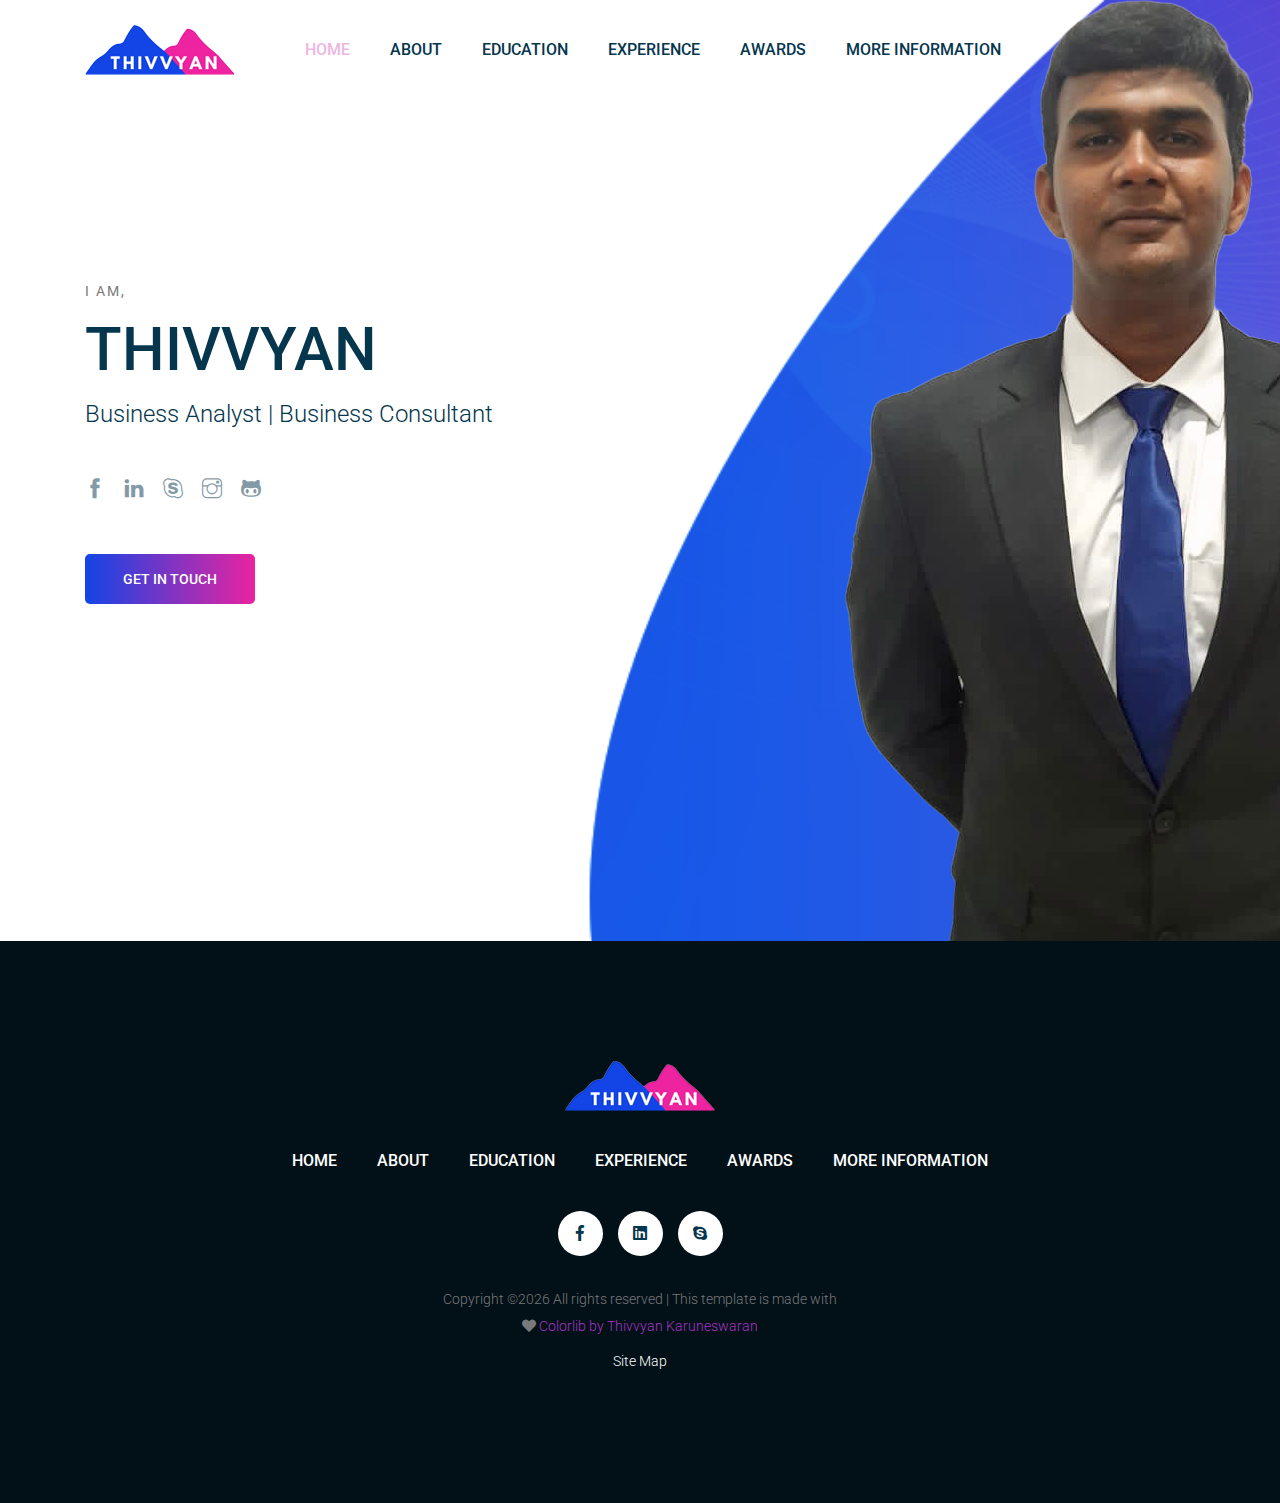
==== index.html @ 74cc9c3f "Project files added" ====
<!doctype html>
<html lang="en">

<head>
	<!-- Requireds earch console meta tag -->
	<meta name="google-site-verification" content="LrxgaMDWUd_dvvK427v0qkoRibgw0mQoBHyIVSUw37Q" />

	<!-- Meta Description Tag -->
	<meta name="description" content="An aspiring business analyst from Sri Lanka. An IT/Business graduate from University of Westminster"/>

	<!-- Meta Keyword Tags -->
	<meta name="keywords" content="Business Analyst" />
	<meta name="keywords" content="Business Consultant" />
	
	<!-- Required meta tags -->
	<meta charset="utf-8">
	<meta name="viewport" content="width=device-width, initial-scale=1, shrink-to-fit=no">
	<link rel="icon" href="img/favicon.png" type="image/png">

	<title>Home | Thivvyan </title>
	<!-- Bootstrap CSS -->
	<link rel="stylesheet" href="css/bootstrap.css">
	<link rel="stylesheet" href="vendors/linericon/style.css">
  <link rel="stylesheet" href="css/themify-icons.css">
  <link rel="stylesheet" href="vendors/owl-carousel/owl.theme.default.min.css">
	<link rel="stylesheet" href="vendors/fontawesome/css/all.min.css">
	<link rel="stylesheet" href="vendors/owl-carousel/owl.carousel.min.css">
	<link rel="stylesheet" href="vendors/nice-select/css/nice-select.css">
	<!-- main css -->
	<link rel="stylesheet" href="css/style.css">
	

<meta name="viewport" content="width=device-width, initial-scale=1">
<style>


#myBtn {
  display: none;
  position: fixed;
  bottom: 20px;
  right: 30px;
  z-index: 99;
  font-size: 18px;
  border: rgb(0, 3, 202);
  outline: rgb(0, 22, 219);
  background-color: rgb(202, 14, 193);
;
  color: white;
  cursor: pointer;
  padding: 10px;
  border-radius: 10px;
}

#myBtn:hover {
  background-color: #555;
}
</style>

</head>

<body>

	<!--================ Start Header Area =================-->
	<header class="header_area">
		<div class="main_menu">
			<nav class="navbar navbar-expand-lg navbar-light">
				<div class="container">
					<!-- Brand and toggle get grouped for better mobile display -->
          <a class="navbar-brand logo_h" href="index.html"><img src="image/logo/TK.png" alt="Logo"></a>
					<a class="navbar-brand logo_inner_page" href="index.html"><img src="" alt=""></a>      
					<button class="navbar-toggler" type="button" data-toggle="collapse" data-target="#navbarSupportedContent"
					 aria-controls="navbarSupportedContent" aria-expanded="false" aria-label="Toggle navigation">
						<span class="icon-bar"></span>
						<span class="icon-bar"></span>
						<span class="icon-bar"></span>
					</button>
					<!-- Collect the nav links, forms, and other content for toggling -->
					<div class="collapse navbar-collapse offset" id="navbarSupportedContent">
						<ul class="nav navbar-nav menu_nav">
							<li class="nav-item active"><a class="nav-link" href="index.html">Home</a></li>

							<li class="nav-item submenu dropdown">
									<a href="#" class="nav-link dropdown-toggle" data-toggle="dropdown" role="button" aria-haspopup="true"
									 aria-expanded="false">About</a>
									<ul class="dropdown-menu">
										<li class="nav-item"><a class="nav-link" href="about.html">About me</a></li>
										<li class="nav-item"><a class="nav-link" href="about.html">Recomendations</a></li>
									</ul>
							
							<li class="nav-item submenu dropdown">
									<a href="#" class="nav-link dropdown-toggle" data-toggle="dropdown" role="button" aria-haspopup="true"
									 aria-expanded="false">Education</a>
									<ul class="dropdown-menu">
										<li class="nav-item"><a class="nav-link" href="education.html">Academic</a></li>
										<li class="nav-item"><a class="nav-link" href="education.html">Professional</a></li>
									</ul>

							<li class="nav-item submenu dropdown">
									<a href="#" class="nav-link dropdown-toggle" data-toggle="dropdown" role="button" aria-haspopup="true"
									 aria-expanded="false">Experience</a>
									<ul class="dropdown-menu">
										<li class="nav-item"><a class="nav-link" href="experience.html">Industrial</a></li>
										<li class="nav-item"><a class="nav-link" href="experience.html">Leadership</a></li>
										<li class="nav-item"><a class="nav-link" href="experience.html">Clubs & Societies</a></li>
									</ul>
							<li class="nav-item"><a class="nav-link" href="awards.html">Awards</a></li>
							<li class="nav-item"><a class="nav-link" href="moreinfo.html">More Information</a></li>
						</ul>
					</div>
				</div>
			</nav>
		</div>
	</header>
	<!--================ End Header Area =================-->

	<!--================ Start Home Banner Area =================-->
	<section class="home_banner_area">
		<!--<div class="banner_inner">-->
			<div class="container">
				<div class="row align-items-center justify-content-between">
					<div class="col-lg-6">
						<div class="banner_content">
							
							<h3>I am,</h3>
							<h1 class="text-uppercase">Thivvyan </h1>
							<h5>Business Analyst | Business Consultant </h5>
							<div class="social_icons my-5">
								<a href="https://www.facebook.com/tkaruneswaran/"><i class="ti-facebook"></i></a>
								<a href="https://www.linkedin.com/in/thivvyankaruneswaran/"><i class="ti-linkedin"></i></a>
								<a href="https://join.skype.com/invite/hTS1GDDhGFFD"><i class="ti-skype"></i></a>
								<a href="https://www.instagram.com/thivvyan/"><i class="ti-instagram"></i></a>
								<a href="https://github.com/thivvyan"><i class="ti-github"></i></a>
							</div>
							<a class="primary_btn" href="moreinfo.html"><span>Get In Touch</span></a>
							<br>
							<br>
							<br>
						</div>
					</div>
				
					<div class="col-lg-4">
						<div class="home_right_img">
							<img class="img-static" src="image/banner/thivvyan1.png" alt="thivvyan pilot image">
						</div>
					</div>
				</div>
			</div>
		</div>

		<button onclick="topFunction()" id="myBtn" title="Go to top">▲</button>
			
		<script>
		
		//Get the button
		var mybutton = document.getElementById("myBtn");
		
		// When the user scrolls down 20px from the top of the document, show the button
		window.onscroll = function() {scrollFunction()};
		
		function scrollFunction() {
		  if (document.body.scrollTop > 20 || document.documentElement.scrollTop > 20) {
			mybutton.style.display = "block";
		  } else {
			mybutton.style.display = "none";
		  }
		}
		
		// When the user clicks on the button, scroll to the top of the document
		function topFunction() {
		  document.body.scrollTop = 0;
		  document.documentElement.scrollTop = 0;
		}
		</script>

	<!--================ End Home Banner Area =================-->


	<!--================Footer Area =================-->
	<footer class="footer_area">
		<div class="container">
			<div class="row justify-content-center">
				<div class="col-lg-12">
					<div class="footer_top flex-column">
						<div class="footer_logo">
							<a href="#">
								<img src="image/logo/TK.png" alt="">
							</a>
							<div class="d-lg-block d-none">
								<nav class="navbar navbar-expand-lg navbar-light justify-content-center">
									<div class="collapse navbar-collapse offset">
										<ul class="nav navbar-nav menu_nav mx-auto">
											<li class="nav-item"><a class="nav-link text-white" href="index.html">Home</a></li>
											<li class="nav-item"><a class="nav-link text-white" href="about.html">About</a></li>
											<li class="nav-item"><a class="nav-link text-white" href="education.html">Education</a></li>
											<li class="nav-item"><a class="nav-link text-white" href="experience.html">Experience</a></li>
											<li class="nav-item"><a class="nav-link text-white" href="awards.html">Awards</a></li>
											<li class="nav-item"><a class="nav-link text-white" href="moreinfo.html">More Information </a></li> 
										</ul>
									</div>
								</nav>
							</div>
						</div>
						<div class="footer_social mt-lg-0 mt-4">
							<a href="https://www.facebook.com/tkaruneswaran/"><i class="fab fa-facebook-f"></i></a>
							<a href="https://www.linkedin.com/in/thivvyankaruneswaran/"><i class="fab fa-linkedin"></i></a>
							<a href="https://join.skype.com/invite/hTS1GDDhGFFD"><i class="fab fa-skype"></i></a>
						</div>
					</div>
				</div>
			</div>
			<div class="row footer_bottom justify-content-center">
				<p class="col-lg-8 col-sm-12 footer-text">
					
					<!-- Link back to Colorlib can't be removed. Template is licensed under CC BY 3.0. -->
Copyright &copy;<script>document.write(new Date().getFullYear());</script> All rights reserved | This template is made with <br> <i class="fa fa-heart" aria-hidden="true"></i> <a href="https://colorlib.com" target="_blank">
	Colorlib by Thivvyan Karuneswaran</a> <a class="nav-link text-white" href="sitemap.html">Site Map </a></li>
<!-- Link back to Colorlib can't be removed. Template is licensed under CC BY 3.0. --></p>
			</div>
		</div>
	</footer>
	<!--================End Footer Area =================-->

	<!-- Optional JavaScript -->
	<!-- jQuery first, then Popper.js, then Bootstrap JS -->
	<script src="js/jquery-3.2.1.min.js"></script>
	<script src="js/popper.js"></script>
	<script src="js/bootstrap.min.js"></script>
	<script src="js/stellar.js"></script>
	<script src="vendors/isotope/imagesloaded.pkgd.min.js"></script>
	<script src="vendors/isotope/isotope-min.js"></script>
	<script src="vendors/owl-carousel/owl.carousel.min.js"></script>
	<script src="js/jquery.ajaxchimp.min.js"></script>
	<script src="js/mail-script.js"></script>
	<!--gmaps Js-->
	<script src="https://maps.googleapis.com/maps/api/js?key=AIzaSyCjCGmQ0Uq4exrzdcL6rvxywDDOvfAu6eE"></script>
	<script src="js/gmaps.min.js"></script>
	<script src="js/theme.js"></script>
</body>

</html>
---- vendors/linericon/style.css ----
@font-face {
	font-family: 'Linearicons-Free';
	src:url('fonts/Linearicons-Free.eot?w118d');
	src:url('fonts/Linearicons-Free.eot?#iefixw118d') format('embedded-opentype'),
		url('fonts/Linearicons-Free.woff2?w118d') format('woff2'),
		url('fonts/Linearicons-Free.woff?w118d') format('woff'),
		url('fonts/Linearicons-Free.ttf?w118d') format('truetype'),
		url('fonts/Linearicons-Free.svg?w118d#Linearicons-Free') format('svg');
	font-weight: normal;
	font-style: normal;
}

.lnr {
	font-family: 'Linearicons-Free';
	speak: none;
	font-style: normal;
	font-weight: normal;
	font-variant: normal;
	text-transform: none;
	line-height: 1;

	/* Better Font Rendering =========== */
	-webkit-font-smoothing: antialiased;
	-moz-osx-font-smoothing: grayscale;
}

.lnr-home:before {
	content: "\e800";
}
.lnr-apartment:before {
	content: "\e801";
}
.lnr-pencil:before {
	content: "\e802";
}
.lnr-magic-wand:before {
	content: "\e803";
}
.lnr-drop:before {
	content: "\e804";
}
.lnr-lighter:before {
	content: "\e805";
}
.lnr-poop:before {
	content: "\e806";
}
.lnr-sun:before {
	content: "\e807";
}
.lnr-moon:before {
	content: "\e808";
}
.lnr-cloud:before {
	content: "\e809";
}
.lnr-cloud-upload:before {
	content: "\e80a";
}
.lnr-cloud-download:before {
	content: "\e80b";
}
.lnr-cloud-sync:before {
	content: "\e80c";
}
.lnr-cloud-check:before {
	content: "\e80d";
}
.lnr-database:before {
	content: "\e80e";
}
.lnr-lock:before {
	content: "\e80f";
}
.lnr-cog:before {
	content: "\e810";
}
.lnr-trash:before {
	content: "\e811";
}
.lnr-dice:before {
	content: "\e812";
}
.lnr-heart:before {
	content: "\e813";
}
.lnr-star:before {
	content: "\e814";
}
.lnr-star-half:before {
	content: "\e815";
}
.lnr-star-empty:before {
	content: "\e816";
}
.lnr-flag:before {
	content: "\e817";
}
.lnr-envelope:before {
	content: "\e818";
}
.lnr-paperclip:before {
	content: "\e819";
}
.lnr-inbox:before {
	content: "\e81a";
}
.lnr-eye:before {
	content: "\e81b";
}
.lnr-printer:before {
	content: "\e81c";
}
.lnr-file-empty:before {
	content: "\e81d";
}
.lnr-file-add:before {
	content: "\e81e";
}
.lnr-enter:before {
	content: "\e81f";
}
.lnr-exit:before {
	content: "\e820";
}
.lnr-graduation-hat:before {
	content: "\e821";
}
.lnr-license:before {
	content: "\e822";
}
.lnr-music-note:before {
	content: "\e823";
}
.lnr-film-play:before {
	content: "\e824";
}
.lnr-camera-video:before {
	content: "\e825";
}
.lnr-camera:before {
	content: "\e826";
}
.lnr-picture:before {
	content: "\e827";
}
.lnr-book:before {
	content: "\e828";
}
.lnr-bookmark:before {
	content: "\e829";
}
.lnr-user:before {
	content: "\e82a";
}
.lnr-users:before {
	content: "\e82b";
}
.lnr-shirt:before {
	content: "\e82c";
}
.lnr-store:before {
	content: "\e82d";
}
.lnr-cart:before {
	content: "\e82e";
}
.lnr-tag:before {
	content: "\e82f";
}
.lnr-phone-handset:before {
	content: "\e830";
}
.lnr-phone:before {
	content: "\e831";
}
.lnr-pushpin:before {
	content: "\e832";
}
.lnr-map-marker:before {
	content: "\e833";
}
.lnr-map:before {
	content: "\e834";
}
.lnr-location:before {
	content: "\e835";
}
.lnr-calendar-full:before {
	content: "\e836";
}
.lnr-keyboard:before {
	content: "\e837";
}
.lnr-spell-check:before {
	content: "\e838";
}
.lnr-screen:before {
	content: "\e839";
}
.lnr-smartphone:before {
	content: "\e83a";
}
.lnr-tablet:before {
	content: "\e83b";
}
.lnr-laptop:before {
	content: "\e83c";
}
.lnr-laptop-phone:before {
	content: "\e83d";
}
.lnr-power-switch:before {
	content: "\e83e";
}
.lnr-bubble:before {
	content: "\e83f";
}
.lnr-heart-pulse:before {
	content: "\e840";
}
.lnr-construction:before {
	content: "\e841";
}
.lnr-pie-chart:before {
	content: "\e842";
}
.lnr-chart-bars:before {
	content: "\e843";
}
.lnr-gift:before {
	content: "\e844";
}
.lnr-diamond:before {
	content: "\e845";
}
.lnr-linearicons:before {
	content: "\e846";
}
.lnr-dinner:before {
	content: "\e847";
}
.lnr-coffee-cup:before {
	content: "\e848";
}
.lnr-leaf:before {
	content: "\e849";
}
.lnr-paw:before {
	content: "\e84a";
}
.lnr-rocket:before {
	content: "\e84b";
}
.lnr-briefcase:before {
	content: "\e84c";
}
.lnr-bus:before {
	content: "\e84d";
}
.lnr-car:before {
	content: "\e84e";
}
.lnr-train:before {
	content: "\e84f";
}
.lnr-bicycle:before {
	content: "\e850";
}
.lnr-wheelchair:before {
	content: "\e851";
}
.lnr-select:before {
	content: "\e852";
}
.lnr-earth:before {
	content: "\e853";
}
.lnr-smile:before {
	content: "\e854";
}
.lnr-sad:before {
	content: "\e855";
}
.lnr-neutral:before {
	content: "\e856";
}
.lnr-mustache:before {
	content: "\e857";
}
.lnr-alarm:before {
	content: "\e858";
}
.lnr-bullhorn:before {
	content: "\e859";
}
.lnr-volume-high:before {
	content: "\e85a";
}
.lnr-volume-medium:before {
	content: "\e85b";
}
.lnr-volume-low:before {
	content: "\e85c";
}
.lnr-volume:before {
	content: "\e85d";
}
.lnr-mic:before {
	content: "\e85e";
}
.lnr-hourglass:before {
	content: "\e85f";
}
.lnr-undo:before {
	content: "\e860";
}
.lnr-redo:before {
	content: "\e861";
}
.lnr-sync:before {
	content: "\e862";
}
.lnr-history:before {
	content: "\e863";
}
.lnr-clock:before {
	content: "\e864";
}
.lnr-download:before {
	content: "\e865";
}
.lnr-upload:before {
	content: "\e866";
}
.lnr-enter-down:before {
	content: "\e867";
}
.lnr-exit-up:before {
	content: "\e868";
}
.lnr-bug:before {
	content: "\e869";
}
.lnr-code:before {
	content: "\e86a";
}
.lnr-link:before {
	content: "\e86b";
}
.lnr-unlink:before {
	content: "\e86c";
}
.lnr-thumbs-up:before {
	content: "\e86d";
}
.lnr-thumbs-down:before {
	content: "\e86e";
}
.lnr-magnifier:before {
	content: "\e86f";
}
.lnr-cross:before {
	content: "\e870";
}
.lnr-menu:before {
	content: "\e871";
}
.lnr-list:before {
	content: "\e872";
}
.lnr-chevron-up:before {
	content: "\e873";
}
.lnr-chevron-down:before {
	content: "\e874";
}
.lnr-chevron-left:before {
	content: "\e875";
}
.lnr-chevron-right:before {
	content: "\e876";
}
.lnr-arrow-up:before {
	content: "\e877";
}
.lnr-arrow-down:before {
	content: "\e878";
}
.lnr-arrow-left:before {
	content: "\e879";
}
.lnr-arrow-right:before {
	content: "\e87a";
}
.lnr-move:before {
	content: "\e87b";
}
.lnr-warning:before {
	content: "\e87c";
}
.lnr-question-circle:before {
	content: "\e87d";
}
.lnr-menu-circle:before {
	content: "\e87e";
}
.lnr-checkmark-circle:before {
	content: "\e87f";
}
.lnr-cross-circle:before {
	content: "\e880";
}
.lnr-plus-circle:before {
	content: "\e881";
}
.lnr-circle-minus:before {
	content: "\e882";
}
.lnr-arrow-up-circle:before {
	content: "\e883";
}
.lnr-arrow-down-circle:before {
	content: "\e884";
}
.lnr-arrow-left-circle:before {
	content: "\e885";
}
.lnr-arrow-right-circle:before {
	content: "\e886";
}
.lnr-chevron-up-circle:before {
	content: "\e887";
}
.lnr-chevron-down-circle:before {
	content: "\e888";
}
.lnr-chevron-left-circle:before {
	content: "\e889";
}
.lnr-chevron-right-circle:before {
	content: "\e88a";
}
.lnr-crop:before {
	content: "\e88b";
}
.lnr-frame-expand:before {
	content: "\e88c";
}
.lnr-frame-contract:before {
	content: "\e88d";
}
.lnr-layers:before {
	content: "\e88e";
}
.lnr-funnel:before {
	content: "\e88f";
}
.lnr-text-format:before {
	content: "\e890";
}
.lnr-text-format-remove:before {
	content: "\e891";
}
.lnr-text-size:before {
	content: "\e892";
}
.lnr-bold:before {
	content: "\e893";
}
.lnr-italic:before {
	content: "\e894";
}
.lnr-underline:before {
	content: "\e895";
}
.lnr-strikethrough:before {
	content: "\e896";
}
.lnr-highlight:before {
	content: "\e897";
}
.lnr-text-align-left:before {
	content: "\e898";
}
.lnr-text-align-center:before {
	content: "\e899";
}
.lnr-text-align-right:before {
	content: "\e89a";
}
.lnr-text-align-justify:before {
	content: "\e89b";
}
.lnr-line-spacing:before {
	content: "\e89c";
}
.lnr-indent-increase:before {
	content: "\e89d";
}
.lnr-indent-decrease:before {
	content: "\e89e";
}
.lnr-pilcrow:before {
	content: "\e89f";
}
.lnr-direction-ltr:before {
	content: "\e8a0";
}
.lnr-direction-rtl:before {
	content: "\e8a1";
}
.lnr-page-break:before {
	content: "\e8a2";
}
.lnr-sort-alpha-asc:before {
	content: "\e8a3";
}
.lnr-sort-amount-asc:before {
	content: "\e8a4";
}
.lnr-hand:before {
	content: "\e8a5";
}
.lnr-pointer-up:before {
	content: "\e8a6";
}
.lnr-pointer-right:before {
	content: "\e8a7";
}
.lnr-pointer-down:before {
	content: "\e8a8";
}
.lnr-pointer-left:before {
	content: "\e8a9";
}
---- css/themify-icons.css ----
@font-face {
	font-family: 'themify';
	src:url('../fonts/themify.eot?-fvbane');
	src:url('../fonts/themify.eot?#iefix-fvbane') format('embedded-opentype'),
		url('../fonts/themify.woff?-fvbane') format('woff'),
		url('../fonts/themify.ttf?-fvbane') format('truetype'),
		url('../fonts/themify.svg?-fvbane#themify') format('svg');
	font-weight: normal;
	font-style: normal;
}

[class^="ti-"], [class*=" ti-"] {
	font-family: 'themify';
	speak: none;
	font-style: normal;
	font-weight: normal;
	font-variant: normal;
	text-transform: none;
	line-height: 1;

	/* Better Font Rendering =========== */
	-webkit-font-smoothing: antialiased;
	-moz-osx-font-smoothing: grayscale;
}

.ti-wand:before {
	content: "\e600";
}
.ti-volume:before {
	content: "\e601";
}
.ti-user:before {
	content: "\e602";
}
.ti-unlock:before {
	content: "\e603";
}
.ti-unlink:before {
	content: "\e604";
}
.ti-trash:before {
	content: "\e605";
}
.ti-thought:before {
	content: "\e606";
}
.ti-target:before {
	content: "\e607";
}
.ti-tag:before {
	content: "\e608";
}
.ti-tablet:before {
	content: "\e609";
}
.ti-star:before {
	content: "\e60a";
}
.ti-spray:before {
	content: "\e60b";
}
.ti-signal:before {
	content: "\e60c";
}
.ti-shopping-cart:before {
	content: "\e60d";
}
.ti-shopping-cart-full:before {
	content: "\e60e";
}
.ti-settings:before {
	content: "\e60f";
}
.ti-search:before {
	content: "\e610";
}
.ti-zoom-in:before {
	content: "\e611";
}
.ti-zoom-out:before {
	content: "\e612";
}
.ti-cut:before {
	content: "\e613";
}
.ti-ruler:before {
	content: "\e614";
}
.ti-ruler-pencil:before {
	content: "\e615";
}
.ti-ruler-alt:before {
	content: "\e616";
}
.ti-bookmark:before {
	content: "\e617";
}
.ti-bookmark-alt:before {
	content: "\e618";
}
.ti-reload:before {
	content: "\e619";
}
.ti-plus:before {
	content: "\e61a";
}
.ti-pin:before {
	content: "\e61b";
}
.ti-pencil:before {
	content: "\e61c";
}
.ti-pencil-alt:before {
	content: "\e61d";
}
.ti-paint-roller:before {
	content: "\e61e";
}
.ti-paint-bucket:before {
	content: "\e61f";
}
.ti-na:before {
	content: "\e620";
}
.ti-mobile:before {
	content: "\e621";
}
.ti-minus:before {
	content: "\e622";
}
.ti-medall:before {
	content: "\e623";
}
.ti-medall-alt:before {
	content: "\e624";
}
.ti-marker:before {
	content: "\e625";
}
.ti-marker-alt:before {
	content: "\e626";
}
.ti-arrow-up:before {
	content: "\e627";
}
.ti-arrow-right:before {
	content: "\e628";
}
.ti-arrow-left:before {
	content: "\e629";
}
.ti-arrow-down:before {
	content: "\e62a";
}
.ti-lock:before {
	content: "\e62b";
}
.ti-location-arrow:before {
	content: "\e62c";
}
.ti-link:before {
	content: "\e62d";
}
.ti-layout:before {
	content: "\e62e";
}
.ti-layers:before {
	content: "\e62f";
}
.ti-layers-alt:before {
	content: "\e630";
}
.ti-key:before {
	content: "\e631";
}
.ti-import:before {
	content: "\e632";
}
.ti-image:before {
	content: "\e633";
}
.ti-heart:before {
	content: "\e634";
}
.ti-heart-broken:before {
	content: "\e635";
}
.ti-hand-stop:before {
	content: "\e636";
}
.ti-hand-open:before {
	content: "\e637";
}
.ti-hand-drag:before {
	content: "\e638";
}
.ti-folder:before {
	content: "\e639";
}
.ti-flag:before {
	content: "\e63a";
}
.ti-flag-alt:before {
	content: "\e63b";
}
.ti-flag-alt-2:before {
	content: "\e63c";
}
.ti-eye:before {
	content: "\e63d";
}
.ti-export:before {
	content: "\e63e";
}
.ti-exchange-vertical:before {
	content: "\e63f";
}
.ti-desktop:before {
	content: "\e640";
}
.ti-cup:before {
	content: "\e641";
}
.ti-crown:before {
	content: "\e642";
}
.ti-comments:before {
	content: "\e643";
}
.ti-comment:before {
	content: "\e644";
}
.ti-comment-alt:before {
	content: "\e645";
}
.ti-close:before {
	content: "\e646";
}
.ti-clip:before {
	content: "\e647";
}
.ti-angle-up:before {
	content: "\e648";
}
.ti-angle-right:before {
	content: "\e649";
}
.ti-angle-left:before {
	content: "\e64a";
}
.ti-angle-down:before {
	content: "\e64b";
}
.ti-check:before {
	content: "\e64c";
}
.ti-check-box:before {
	content: "\e64d";
}
.ti-camera:before {
	content: "\e64e";
}
.ti-announcement:before {
	content: "\e64f";
}
.ti-brush:before {
	content: "\e650";
}
.ti-briefcase:before {
	content: "\e651";
}
.ti-bolt:before {
	content: "\e652";
}
.ti-bolt-alt:before {
	content: "\e653";
}
.ti-blackboard:before {
	content: "\e654";
}
.ti-bag:before {
	content: "\e655";
}
.ti-move:before {
	content: "\e656";
}
.ti-arrows-vertical:before {
	content: "\e657";
}
.ti-arrows-horizontal:before {
	content: "\e658";
}
.ti-fullscreen:before {
	content: "\e659";
}
.ti-arrow-top-right:before {
	content: "\e65a";
}
.ti-arrow-top-left:before {
	content: "\e65b";
}
.ti-arrow-circle-up:before {
	content: "\e65c";
}
.ti-arrow-circle-right:before {
	content: "\e65d";
}
.ti-arrow-circle-left:before {
	content: "\e65e";
}
.ti-arrow-circle-down:before {
	content: "\e65f";
}
.ti-angle-double-up:before {
	content: "\e660";
}
.ti-angle-double-right:before {
	content: "\e661";
}
.ti-angle-double-left:before {
	content: "\e662";
}
.ti-angle-double-down:before {
	content: "\e663";
}
.ti-zip:before {
	content: "\e664";
}
.ti-world:before {
	content: "\e665";
}
.ti-wheelchair:before {
	content: "\e666";
}
.ti-view-list:before {
	content: "\e667";
}
.ti-view-list-alt:before {
	content: "\e668";
}
.ti-view-grid:before {
	content: "\e669";
}
.ti-uppercase:before {
	content: "\e66a";
}
.ti-upload:before {
	content: "\e66b";
}
.ti-underline:before {
	content: "\e66c";
}
.ti-truck:before {
	content: "\e66d";
}
.ti-timer:before {
	content: "\e66e";
}
.ti-ticket:before {
	content: "\e66f";
}
.ti-thumb-up:before {
	content: "\e670";
}
.ti-thumb-down:before {
	content: "\e671";
}
.ti-text:before {
	content: "\e672";
}
.ti-stats-up:before {
	content: "\e673";
}
.ti-stats-down:before {
	content: "\e674";
}
.ti-split-v:before {
	content: "\e675";
}
.ti-split-h:before {
	content: "\e676";
}
.ti-smallcap:before {
	content: "\e677";
}
.ti-shine:before {
	content: "\e678";
}
.ti-shift-right:before {
	content: "\e679";
}
.ti-shift-left:before {
	content: "\e67a";
}
.ti-shield:before {
	content: "\e67b";
}
.ti-notepad:before {
	content: "\e67c";
}
.ti-server:before {
	content: "\e67d";
}
.ti-quote-right:before {
	content: "\e67e";
}
.ti-quote-left:before {
	content: "\e67f";
}
.ti-pulse:before {
	content: "\e680";
}
.ti-printer:before {
	content: "\e681";
}
.ti-power-off:before {
	content: "\e682";
}
.ti-plug:before {
	content: "\e683";
}
.ti-pie-chart:before {
	content: "\e684";
}
.ti-paragraph:before {
	content: "\e685";
}
.ti-panel:before {
	content: "\e686";
}
.ti-package:before {
	content: "\e687";
}
.ti-music:before {
	content: "\e688";
}
.ti-music-alt:before {
	content: "\e689";
}
.ti-mouse:before {
	content: "\e68a";
}
.ti-mouse-alt:before {
	content: "\e68b";
}
.ti-money:before {
	content: "\e68c";
}
.ti-microphone:before {
	content: "\e68d";
}
.ti-menu:before {
	content: "\e68e";
}
.ti-menu-alt:before {
	content: "\e68f";
}
.ti-map:before {
	content: "\e690";
}
.ti-map-alt:before {
	content: "\e691";
}
.ti-loop:before {
	content: "\e692";
}
.ti-location-pin:before {
	content: "\e693";
}
.ti-list:before {
	content: "\e694";
}
.ti-light-bulb:before {
	content: "\e695";
}
.ti-Italic:before {
	content: "\e696";
}
.ti-info:before {
	content: "\e697";
}
.ti-infinite:before {
	content: "\e698";
}
.ti-id-badge:before {
	content: "\e699";
}
.ti-hummer:before {
	content: "\e69a";
}
.ti-home:before {
	content: "\e69b";
}
.ti-help:before {
	content: "\e69c";
}
.ti-headphone:before {
	content: "\e69d";
}
.ti-harddrives:before {
	content: "\e69e";
}
.ti-harddrive:before {
	content: "\e69f";
}
.ti-gift:before {
	content: "\e6a0";
}
.ti-game:before {
	content: "\e6a1";
}
.ti-filter:before {
	content: "\e6a2";
}
.ti-files:before {
	content: "\e6a3";
}
.ti-file:before {
	content: "\e6a4";
}
.ti-eraser:before {
	content: "\e6a5";
}
.ti-envelope:before {
	content: "\e6a6";
}
.ti-download:before {
	content: "\e6a7";
}
.ti-direction:before {
	content: "\e6a8";
}
.ti-direction-alt:before {
	content: "\e6a9";
}
.ti-dashboard:before {
	content: "\e6aa";
}
.ti-control-stop:before {
	content: "\e6ab";
}
.ti-control-shuffle:before {
	content: "\e6ac";
}
.ti-control-play:before {
	content: "\e6ad";
}
.ti-control-pause:before {
	content: "\e6ae";
}
.ti-control-forward:before {
	content: "\e6af";
}
.ti-control-backward:before {
	content: "\e6b0";
}
.ti-cloud:before {
	content: "\e6b1";
}
.ti-cloud-up:before {
	content: "\e6b2";
}
.ti-cloud-down:before {
	content: "\e6b3";
}
.ti-clipboard:before {
	content: "\e6b4";
}
.ti-car:before {
	content: "\e6b5";
}
.ti-calendar:before {
	content: "\e6b6";
}
.ti-book:before {
	content: "\e6b7";
}
.ti-bell:before {
	content: "\e6b8";
}
.ti-basketball:before {
	content: "\e6b9";
}
.ti-bar-chart:before {
	content: "\e6ba";
}
.ti-bar-chart-alt:before {
	content: "\e6bb";
}
.ti-back-right:before {
	content: "\e6bc";
}
.ti-back-left:before {
	content: "\e6bd";
}
.ti-arrows-corner:before {
	content: "\e6be";
}
.ti-archive:before {
	content: "\e6bf";
}
.ti-anchor:before {
	content: "\e6c0";
}
.ti-align-right:before {
	content: "\e6c1";
}
.ti-align-left:before {
	content: "\e6c2";
}
.ti-align-justify:before {
	content: "\e6c3";
}
.ti-align-center:before {
	content: "\e6c4";
}
.ti-alert:before {
	content: "\e6c5";
}
.ti-alarm-clock:before {
	content: "\e6c6";
}
.ti-agenda:before {
	content: "\e6c7";
}
.ti-write:before {
	content: "\e6c8";
}
.ti-window:before {
	content: "\e6c9";
}
.ti-widgetized:before {
	content: "\e6ca";
}
.ti-widget:before {
	content: "\e6cb";
}
.ti-widget-alt:before {
	content: "\e6cc";
}
.ti-wallet:before {
	content: "\e6cd";
}
.ti-video-clapper:before {
	content: "\e6ce";
}
.ti-video-camera:before {
	content: "\e6cf";
}
.ti-vector:before {
	content: "\e6d0";
}
.ti-themify-logo:before {
	content: "\e6d1";
}
.ti-themify-favicon:before {
	content: "\e6d2";
}
.ti-themify-favicon-alt:before {
	content: "\e6d3";
}
.ti-support:before {
	content: "\e6d4";
}
.ti-stamp:before {
	content: "\e6d5";
}
.ti-split-v-alt:before {
	content: "\e6d6";
}
.ti-slice:before {
	content: "\e6d7";
}
.ti-shortcode:before {
	content: "\e6d8";
}
.ti-shift-right-alt:before {
	content: "\e6d9";
}
.ti-shift-left-alt:before {
	content: "\e6da";
}
.ti-ruler-alt-2:before {
	content: "\e6db";
}
.ti-receipt:before {
	content: "\e6dc";
}
.ti-pin2:before {
	content: "\e6dd";
}
.ti-pin-alt:before {
	content: "\e6de";
}
.ti-pencil-alt2:before {
	content: "\e6df";
}
.ti-palette:before {
	content: "\e6e0";
}
.ti-more:before {
	content: "\e6e1";
}
.ti-more-alt:before {
	content: "\e6e2";
}
.ti-microphone-alt:before {
	content: "\e6e3";
}
.ti-magnet:before {
	content: "\e6e4";
}
.ti-line-double:before {
	content: "\e6e5";
}
.ti-line-dotted:before {
	content: "\e6e6";
}
.ti-line-dashed:before {
	content: "\e6e7";
}
.ti-layout-width-full:before {
	content: "\e6e8";
}
.ti-layout-width-default:before {
	content: "\e6e9";
}
.ti-layout-width-default-alt:before {
	content: "\e6ea";
}
.ti-layout-tab:before {
	content: "\e6eb";
}
.ti-layout-tab-window:before {
	content: "\e6ec";
}
.ti-layout-tab-v:before {
	content: "\e6ed";
}
.ti-layout-tab-min:before {
	content: "\e6ee";
}
.ti-layout-slider:before {
	content: "\e6ef";
}
.ti-layout-slider-alt:before {
	content: "\e6f0";
}
.ti-layout-sidebar-right:before {
	content: "\e6f1";
}
.ti-layout-sidebar-none:before {
	content: "\e6f2";
}
.ti-layout-sidebar-left:before {
	content: "\e6f3";
}
.ti-layout-placeholder:before {
	content: "\e6f4";
}
.ti-layout-menu:before {
	content: "\e6f5";
}
.ti-layout-menu-v:before {
	content: "\e6f6";
}
.ti-layout-menu-separated:before {
	content: "\e6f7";
}
.ti-layout-menu-full:before {
	content: "\e6f8";
}
.ti-layout-media-right-alt:before {
	content: "\e6f9";
}
.ti-layout-media-right:before {
	content: "\e6fa";
}
.ti-layout-media-overlay:before {
	content: "\e6fb";
}
.ti-layout-media-overlay-alt:before {
	content: "\e6fc";
}
.ti-layout-media-overlay-alt-2:before {
	content: "\e6fd";
}
.ti-layout-media-left-alt:before {
	content: "\e6fe";
}
.ti-layout-media-left:before {
	content: "\e6ff";
}
.ti-layout-media-center-alt:before {
	content: "\e700";
}
.ti-layout-media-center:before {
	content: "\e701";
}
.ti-layout-list-thumb:before {
	content: "\e702";
}
.ti-layout-list-thumb-alt:before {
	content: "\e703";
}
.ti-layout-list-post:before {
	content: "\e704";
}
.ti-layout-list-large-image:before {
	content: "\e705";
}
.ti-layout-line-solid:before {
	content: "\e706";
}
.ti-layout-grid4:before {
	content: "\e707";
}
.ti-layout-grid3:before {
	content: "\e708";
}
.ti-layout-grid2:before {
	content: "\e709";
}
.ti-layout-grid2-thumb:before {
	content: "\e70a";
}
.ti-layout-cta-right:before {
	content: "\e70b";
}
.ti-layout-cta-left:before {
	content: "\e70c";
}
.ti-layout-cta-center:before {
	content: "\e70d";
}
.ti-layout-cta-btn-right:before {
	content: "\e70e";
}
.ti-layout-cta-btn-left:before {
	content: "\e70f";
}
.ti-layout-column4:before {
	content: "\e710";
}
.ti-layout-column3:before {
	content: "\e711";
}
.ti-layout-column2:before {
	content: "\e712";
}
.ti-layout-accordion-separated:before {
	content: "\e713";
}
.ti-layout-accordion-merged:before {
	content: "\e714";
}
.ti-layout-accordion-list:before {
	content: "\e715";
}
.ti-ink-pen:before {
	content: "\e716";
}
.ti-info-alt:before {
	content: "\e717";
}
.ti-help-alt:before {
	content: "\e718";
}
.ti-headphone-alt:before {
	content: "\e719";
}
.ti-hand-point-up:before {
	content: "\e71a";
}
.ti-hand-point-right:before {
	content: "\e71b";
}
.ti-hand-point-left:before {
	content: "\e71c";
}
.ti-hand-point-down:before {
	content: "\e71d";
}
.ti-gallery:before {
	content: "\e71e";
}
.ti-face-smile:before {
	content: "\e71f";
}
.ti-face-sad:before {
	content: "\e720";
}
.ti-credit-card:before {
	content: "\e721";
}
.ti-control-skip-forward:before {
	content: "\e722";
}
.ti-control-skip-backward:before {
	content: "\e723";
}
.ti-control-record:before {
	content: "\e724";
}
.ti-control-eject:before {
	content: "\e725";
}
.ti-comments-smiley:before {
	content: "\e726";
}
.ti-brush-alt:before {
	content: "\e727";
}
.ti-youtube:before {
	content: "\e728";
}
.ti-vimeo:before {
	content: "\e729";
}
.ti-twitter:before {
	content: "\e72a";
}
.ti-time:before {
	content: "\e72b";
}
.ti-tumblr:before {
	content: "\e72c";
}
.ti-skype:before {
	content: "\e72d";
}
.ti-share:before {
	content: "\e72e";
}
.ti-share-alt:before {
	content: "\e72f";
}
.ti-rocket:before {
	content: "\e730";
}
.ti-pinterest:before {
	content: "\e731";
}
.ti-new-window:before {
	content: "\e732";
}
.ti-microsoft:before {
	content: "\e733";
}
.ti-list-ol:before {
	content: "\e734";
}
.ti-linkedin:before {
	content: "\e735";
}
.ti-layout-sidebar-2:before {
	content: "\e736";
}
.ti-layout-grid4-alt:before {
	content: "\e737";
}
.ti-layout-grid3-alt:before {
	content: "\e738";
}
.ti-layout-grid2-alt:before {
	content: "\e739";
}
.ti-layout-column4-alt:before {
	content: "\e73a";
}
.ti-layout-column3-alt:before {
	content: "\e73b";
}
.ti-layout-column2-alt:before {
	content: "\e73c";
}
.ti-instagram:before {
	content: "\e73d";
}
.ti-google:before {
	content: "\e73e";
}
.ti-github:before {
	content: "\e73f";
}
.ti-flickr:before {
	content: "\e740";
}
.ti-facebook:before {
	content: "\e741";
}
.ti-dropbox:before {
	content: "\e742";
}
.ti-dribbble:before {
	content: "\e743";
}
.ti-apple:before {
	content: "\e744";
}
.ti-android:before {
	content: "\e745";
}
.ti-save:before {
	content: "\e746";
}
.ti-save-alt:before {
	content: "\e747";
}
.ti-yahoo:before {
	content: "\e748";
}
.ti-wordpress:before {
	content: "\e749";
}
.ti-vimeo-alt:before {
	content: "\e74a";
}
.ti-twitter-alt:before {
	content: "\e74b";
}
.ti-tumblr-alt:before {
	content: "\e74c";
}
.ti-trello:before {
	content: "\e74d";
}
.ti-stack-overflow:before {
	content: "\e74e";
}
.ti-soundcloud:before {
	content: "\e74f";
}
.ti-sharethis:before {
	content: "\e750";
}
.ti-sharethis-alt:before {
	content: "\e751";
}
.ti-reddit:before {
	content: "\e752";
}
.ti-pinterest-alt:before {
	content: "\e753";
}
.ti-microsoft-alt:before {
	content: "\e754";
}
.ti-linux:before {
	content: "\e755";
}
.ti-jsfiddle:before {
	content: "\e756";
}
.ti-joomla:before {
	content: "\e757";
}
.ti-html5:before {
	content: "\e758";
}
.ti-flickr-alt:before {
	content: "\e759";
}
.ti-email:before {
	content: "\e75a";
}
.ti-drupal:before {
	content: "\e75b";
}
.ti-dropbox-alt:before {
	content: "\e75c";
}
.ti-css3:before {
	content: "\e75d";
}
.ti-rss:before {
	content: "\e75e";
}
.ti-rss-alt:before {
	content: "\e75f";
}
---- vendors/fontawesome/css/all.min.css ----
.fa,.fab,.fal,.far,.fas{-moz-osx-font-smoothing:grayscale;-webkit-font-smoothing:antialiased;display:inline-block;font-style:normal;font-variant:normal;text-rendering:auto;line-height:1}.fa-lg{font-size:1.33333em;line-height:.75em;vertical-align:-.0667em}.fa-xs{font-size:.75em}.fa-sm{font-size:.875em}.fa-1x{font-size:1em}.fa-2x{font-size:2em}.fa-3x{font-size:3em}.fa-4x{font-size:4em}.fa-5x{font-size:5em}.fa-6x{font-size:6em}.fa-7x{font-size:7em}.fa-8x{font-size:8em}.fa-9x{font-size:9em}.fa-10x{font-size:10em}.fa-fw{text-align:center;width:1.25em}.fa-ul{list-style-type:none;margin-left:2.5em;padding-left:0}.fa-ul>li{position:relative}.fa-li{left:-2em;position:absolute;text-align:center;width:2em;line-height:inherit}.fa-border{border:.08em solid #eee;border-radius:.1em;padding:.2em .25em .15em}.fa-pull-left{float:left}.fa-pull-right{float:right}.fa.fa-pull-left,.fab.fa-pull-left,.fal.fa-pull-left,.far.fa-pull-left,.fas.fa-pull-left{margin-right:.3em}.fa.fa-pull-right,.fab.fa-pull-right,.fal.fa-pull-right,.far.fa-pull-right,.fas.fa-pull-right{margin-left:.3em}.fa-spin{animation:fa-spin 2s infinite linear}.fa-pulse{animation:fa-spin 1s infinite steps(8)}@keyframes fa-spin{0%{transform:rotate(0deg)}to{transform:rotate(1turn)}}.fa-rotate-90{-ms-filter:"progid:DXImageTransform.Microsoft.BasicImage(rotation=1)";transform:rotate(90deg)}.fa-rotate-180{-ms-filter:"progid:DXImageTransform.Microsoft.BasicImage(rotation=2)";transform:rotate(180deg)}.fa-rotate-270{-ms-filter:"progid:DXImageTransform.Microsoft.BasicImage(rotation=3)";transform:rotate(270deg)}.fa-flip-horizontal{-ms-filter:"progid:DXImageTransform.Microsoft.BasicImage(rotation=0, mirror=1)";transform:scaleX(-1)}.fa-flip-vertical{transform:scaleY(-1)}.fa-flip-horizontal.fa-flip-vertical,.fa-flip-vertical{-ms-filter:"progid:DXImageTransform.Microsoft.BasicImage(rotation=2, mirror=1)"}.fa-flip-horizontal.fa-flip-vertical{transform:scale(-1)}:root .fa-flip-horizontal,:root .fa-flip-vertical,:root .fa-rotate-90,:root .fa-rotate-180,:root .fa-rotate-270{filter:none}.fa-stack{display:inline-block;height:2em;line-height:2em;position:relative;vertical-align:middle;width:2.5em}.fa-stack-1x,.fa-stack-2x{left:0;position:absolute;text-align:center;width:100%}.fa-stack-1x{line-height:inherit}.fa-stack-2x{font-size:2em}.fa-inverse{color:#fff}.fa-500px:before{content:"\f26e"}.fa-accessible-icon:before{content:"\f368"}.fa-accusoft:before{content:"\f369"}.fa-acquisitions-incorporated:before{content:"\f6af"}.fa-ad:before{content:"\f641"}.fa-address-book:before{content:"\f2b9"}.fa-address-card:before{content:"\f2bb"}.fa-adjust:before{content:"\f042"}.fa-adn:before{content:"\f170"}.fa-adobe:before{content:"\f778"}.fa-adversal:before{content:"\f36a"}.fa-affiliatetheme:before{content:"\f36b"}.fa-air-freshener:before{content:"\f5d0"}.fa-algolia:before{content:"\f36c"}.fa-align-center:before{content:"\f037"}.fa-align-justify:before{content:"\f039"}.fa-align-left:before{content:"\f036"}.fa-align-right:before{content:"\f038"}.fa-alipay:before{content:"\f642"}.fa-allergies:before{content:"\f461"}.fa-amazon:before{content:"\f270"}.fa-amazon-pay:before{content:"\f42c"}.fa-ambulance:before{content:"\f0f9"}.fa-american-sign-language-interpreting:before{content:"\f2a3"}.fa-amilia:before{content:"\f36d"}.fa-anchor:before{content:"\f13d"}.fa-android:before{content:"\f17b"}.fa-angellist:before{content:"\f209"}.fa-angle-double-down:before{content:"\f103"}.fa-angle-double-left:before{content:"\f100"}.fa-angle-double-right:before{content:"\f101"}.fa-angle-double-up:before{content:"\f102"}.fa-angle-down:before{content:"\f107"}.fa-angle-left:before{content:"\f104"}.fa-angle-right:before{content:"\f105"}.fa-angle-up:before{content:"\f106"}.fa-angry:before{content:"\f556"}.fa-angrycreative:before{content:"\f36e"}.fa-angular:before{content:"\f420"}.fa-ankh:before{content:"\f644"}.fa-app-store:before{content:"\f36f"}.fa-app-store-ios:before{content:"\f370"}.fa-apper:before{content:"\f371"}.fa-apple:before{content:"\f179"}.fa-apple-alt:before{content:"\f5d1"}.fa-apple-pay:before{content:"\f415"}.fa-archive:before{content:"\f187"}.fa-archway:before{content:"\f557"}.fa-arrow-alt-circle-down:before{content:"\f358"}.fa-arrow-alt-circle-left:before{content:"\f359"}.fa-arrow-alt-circle-right:before{content:"\f35a"}.fa-arrow-alt-circle-up:before{content:"\f35b"}.fa-arrow-circle-down:before{content:"\f0ab"}.fa-arrow-circle-left:before{content:"\f0a8"}.fa-arrow-circle-right:before{content:"\f0a9"}.fa-arrow-circle-up:before{content:"\f0aa"}.fa-arrow-down:before{content:"\f063"}.fa-arrow-left:before{content:"\f060"}.fa-arrow-right:before{content:"\f061"}.fa-arrow-up:before{content:"\f062"}.fa-arrows-alt:before{content:"\f0b2"}.fa-arrows-alt-h:before{content:"\f337"}.fa-arrows-alt-v:before{content:"\f338"}.fa-artstation:before{content:"\f77a"}.fa-assistive-listening-systems:before{content:"\f2a2"}.fa-asterisk:before{content:"\f069"}.fa-asymmetrik:before{content:"\f372"}.fa-at:before{content:"\f1fa"}.fa-atlas:before{content:"\f558"}.fa-atlassian:before{content:"\f77b"}.fa-atom:before{content:"\f5d2"}.fa-audible:before{content:"\f373"}.fa-audio-description:before{content:"\f29e"}.fa-autoprefixer:before{content:"\f41c"}.fa-avianex:before{content:"\f374"}.fa-aviato:before{content:"\f421"}.fa-award:before{content:"\f559"}.fa-aws:before{content:"\f375"}.fa-baby:before{content:"\f77c"}.fa-baby-carriage:before{content:"\f77d"}.fa-backspace:before{content:"\f55a"}.fa-backward:before{content:"\f04a"}.fa-balance-scale:before{content:"\f24e"}.fa-ban:before{content:"\f05e"}.fa-band-aid:before{content:"\f462"}.fa-bandcamp:before{content:"\f2d5"}.fa-barcode:before{content:"\f02a"}.fa-bars:before{content:"\f0c9"}.fa-baseball-ball:before{content:"\f433"}.fa-basketball-ball:before{content:"\f434"}.fa-bath:before{content:"\f2cd"}.fa-battery-empty:before{content:"\f244"}.fa-battery-full:before{content:"\f240"}.fa-battery-half:before{content:"\f242"}.fa-battery-quarter:before{content:"\f243"}.fa-battery-three-quarters:before{content:"\f241"}.fa-bed:before{content:"\f236"}.fa-beer:before{content:"\f0fc"}.fa-behance:before{content:"\f1b4"}.fa-behance-square:before{content:"\f1b5"}.fa-bell:before{content:"\f0f3"}.fa-bell-slash:before{content:"\f1f6"}.fa-bezier-curve:before{content:"\f55b"}.fa-bible:before{content:"\f647"}.fa-bicycle:before{content:"\f206"}.fa-bimobject:before{content:"\f378"}.fa-binoculars:before{content:"\f1e5"}.fa-biohazard:before{content:"\f780"}.fa-birthday-cake:before{content:"\f1fd"}.fa-bitbucket:before{content:"\f171"}.fa-bitcoin:before{content:"\f379"}.fa-bity:before{content:"\f37a"}.fa-black-tie:before{content:"\f27e"}.fa-blackberry:before{content:"\f37b"}.fa-blender:before{content:"\f517"}.fa-blender-phone:before{content:"\f6b6"}.fa-blind:before{content:"\f29d"}.fa-blog:before{content:"\f781"}.fa-blogger:before{content:"\f37c"}.fa-blogger-b:before{content:"\f37d"}.fa-bluetooth:before{content:"\f293"}.fa-bluetooth-b:before{content:"\f294"}.fa-bold:before{content:"\f032"}.fa-bolt:before{content:"\f0e7"}.fa-bomb:before{content:"\f1e2"}.fa-bone:before{content:"\f5d7"}.fa-bong:before{content:"\f55c"}.fa-book:before{content:"\f02d"}.fa-book-dead:before{content:"\f6b7"}.fa-book-open:before{content:"\f518"}.fa-book-reader:before{content:"\f5da"}.fa-bookmark:before{content:"\f02e"}.fa-bowling-ball:before{content:"\f436"}.fa-box:before{content:"\f466"}.fa-box-open:before{content:"\f49e"}.fa-boxes:before{content:"\f468"}.fa-braille:before{content:"\f2a1"}.fa-brain:before{content:"\f5dc"}.fa-briefcase:before{content:"\f0b1"}.fa-briefcase-medical:before{content:"\f469"}.fa-broadcast-tower:before{content:"\f519"}.fa-broom:before{content:"\f51a"}.fa-brush:before{content:"\f55d"}.fa-btc:before{content:"\f15a"}.fa-bug:before{content:"\f188"}.fa-building:before{content:"\f1ad"}.fa-bullhorn:before{content:"\f0a1"}.fa-bullseye:before{content:"\f140"}.fa-burn:before{content:"\f46a"}.fa-buromobelexperte:before{content:"\f37f"}.fa-bus:before{content:"\f207"}.fa-bus-alt:before{content:"\f55e"}.fa-business-time:before{content:"\f64a"}.fa-buysellads:before{content:"\f20d"}.fa-calculator:before{content:"\f1ec"}.fa-calendar:before{content:"\f133"}.fa-calendar-alt:before{content:"\f073"}.fa-calendar-check:before{content:"\f274"}.fa-calendar-day:before{content:"\f783"}.fa-calendar-minus:before{content:"\f272"}.fa-calendar-plus:before{content:"\f271"}.fa-calendar-times:before{content:"\f273"}.fa-calendar-week:before{content:"\f784"}.fa-camera:before{content:"\f030"}.fa-camera-retro:before{content:"\f083"}.fa-campground:before{content:"\f6bb"}.fa-canadian-maple-leaf:before{content:"\f785"}.fa-candy-cane:before{content:"\f786"}.fa-cannabis:before{content:"\f55f"}.fa-capsules:before{content:"\f46b"}.fa-car:before{content:"\f1b9"}.fa-car-alt:before{content:"\f5de"}.fa-car-battery:before{content:"\f5df"}.fa-car-crash:before{content:"\f5e1"}.fa-car-side:before{content:"\f5e4"}.fa-caret-down:before{content:"\f0d7"}.fa-caret-left:before{content:"\f0d9"}.fa-caret-right:before{content:"\f0da"}.fa-caret-square-down:before{content:"\f150"}.fa-caret-square-left:before{content:"\f191"}.fa-caret-square-right:before{content:"\f152"}.fa-caret-square-up:before{content:"\f151"}.fa-caret-up:before{content:"\f0d8"}.fa-carrot:before{content:"\f787"}.fa-cart-arrow-down:before{content:"\f218"}.fa-cart-plus:before{content:"\f217"}.fa-cash-register:before{content:"\f788"}.fa-cat:before{content:"\f6be"}.fa-cc-amazon-pay:before{content:"\f42d"}.fa-cc-amex:before{content:"\f1f3"}.fa-cc-apple-pay:before{content:"\f416"}.fa-cc-diners-club:before{content:"\f24c"}.fa-cc-discover:before{content:"\f1f2"}.fa-cc-jcb:before{content:"\f24b"}.fa-cc-mastercard:before{content:"\f1f1"}.fa-cc-paypal:before{content:"\f1f4"}.fa-cc-stripe:before{content:"\f1f5"}.fa-cc-visa:before{content:"\f1f0"}.fa-centercode:before{content:"\f380"}.fa-centos:before{content:"\f789"}.fa-certificate:before{content:"\f0a3"}.fa-chair:before{content:"\f6c0"}.fa-chalkboard:before{content:"\f51b"}.fa-chalkboard-teacher:before{content:"\f51c"}.fa-charging-station:before{content:"\f5e7"}.fa-chart-area:before{content:"\f1fe"}.fa-chart-bar:before{content:"\f080"}.fa-chart-line:before{content:"\f201"}.fa-chart-pie:before{content:"\f200"}.fa-check:before{content:"\f00c"}.fa-check-circle:before{content:"\f058"}.fa-check-double:before{content:"\f560"}.fa-check-square:before{content:"\f14a"}.fa-chess:before{content:"\f439"}.fa-chess-bishop:before{content:"\f43a"}.fa-chess-board:before{content:"\f43c"}.fa-chess-king:before{content:"\f43f"}.fa-chess-knight:before{content:"\f441"}.fa-chess-pawn:before{content:"\f443"}.fa-chess-queen:before{content:"\f445"}.fa-chess-rook:before{content:"\f447"}.fa-chevron-circle-down:before{content:"\f13a"}.fa-chevron-circle-left:before{content:"\f137"}.fa-chevron-circle-right:before{content:"\f138"}.fa-chevron-circle-up:before{content:"\f139"}.fa-chevron-down:before{content:"\f078"}.fa-chevron-left:before{content:"\f053"}.fa-chevron-right:before{content:"\f054"}.fa-chevron-up:before{content:"\f077"}.fa-child:before{content:"\f1ae"}.fa-chrome:before{content:"\f268"}.fa-church:before{content:"\f51d"}.fa-circle:before{content:"\f111"}.fa-circle-notch:before{content:"\f1ce"}.fa-city:before{content:"\f64f"}.fa-clipboard:before{content:"\f328"}.fa-clipboard-check:before{content:"\f46c"}.fa-clipboard-list:before{content:"\f46d"}.fa-clock:before{content:"\f017"}.fa-clone:before{content:"\f24d"}.fa-closed-captioning:before{content:"\f20a"}.fa-cloud:before{content:"\f0c2"}.fa-cloud-download-alt:before{content:"\f381"}.fa-cloud-meatball:before{content:"\f73b"}.fa-cloud-moon:before{content:"\f6c3"}.fa-cloud-moon-rain:before{content:"\f73c"}.fa-cloud-rain:before{content:"\f73d"}.fa-cloud-showers-heavy:before{content:"\f740"}.fa-cloud-sun:before{content:"\f6c4"}.fa-cloud-sun-rain:before{content:"\f743"}.fa-cloud-upload-alt:before{content:"\f382"}.fa-cloudscale:before{content:"\f383"}.fa-cloudsmith:before{content:"\f384"}.fa-cloudversify:before{content:"\f385"}.fa-cocktail:before{content:"\f561"}.fa-code:before{content:"\f121"}.fa-code-branch:before{content:"\f126"}.fa-codepen:before{content:"\f1cb"}.fa-codiepie:before{content:"\f284"}.fa-coffee:before{content:"\f0f4"}.fa-cog:before{content:"\f013"}.fa-cogs:before{content:"\f085"}.fa-coins:before{content:"\f51e"}.fa-columns:before{content:"\f0db"}.fa-comment:before{content:"\f075"}.fa-comment-alt:before{content:"\f27a"}.fa-comment-dollar:before{content:"\f651"}.fa-comment-dots:before{content:"\f4ad"}.fa-comment-slash:before{content:"\f4b3"}.fa-comments:before{content:"\f086"}.fa-comments-dollar:before{content:"\f653"}.fa-compact-disc:before{content:"\f51f"}.fa-compass:before{content:"\f14e"}.fa-compress:before{content:"\f066"}.fa-compress-arrows-alt:before{content:"\f78c"}.fa-concierge-bell:before{content:"\f562"}.fa-confluence:before{content:"\f78d"}.fa-connectdevelop:before{content:"\f20e"}.fa-contao:before{content:"\f26d"}.fa-cookie:before{content:"\f563"}.fa-cookie-bite:before{content:"\f564"}.fa-copy:before{content:"\f0c5"}.fa-copyright:before{content:"\f1f9"}.fa-couch:before{content:"\f4b8"}.fa-cpanel:before{content:"\f388"}.fa-creative-commons:before{content:"\f25e"}.fa-creative-commons-by:before{content:"\f4e7"}.fa-creative-commons-nc:before{content:"\f4e8"}.fa-creative-commons-nc-eu:before{content:"\f4e9"}.fa-creative-commons-nc-jp:before{content:"\f4ea"}.fa-creative-commons-nd:before{content:"\f4eb"}.fa-creative-commons-pd:before{content:"\f4ec"}.fa-creative-commons-pd-alt:before{content:"\f4ed"}.fa-creative-commons-remix:before{content:"\f4ee"}.fa-creative-commons-sa:before{content:"\f4ef"}.fa-creative-commons-sampling:before{content:"\f4f0"}.fa-creative-commons-sampling-plus:before{content:"\f4f1"}.fa-creative-commons-share:before{content:"\f4f2"}.fa-creative-commons-zero:before{content:"\f4f3"}.fa-credit-card:before{content:"\f09d"}.fa-critical-role:before{content:"\f6c9"}.fa-crop:before{content:"\f125"}.fa-crop-alt:before{content:"\f565"}.fa-cross:before{content:"\f654"}.fa-crosshairs:before{content:"\f05b"}.fa-crow:before{content:"\f520"}.fa-crown:before{content:"\f521"}.fa-css3:before{content:"\f13c"}.fa-css3-alt:before{content:"\f38b"}.fa-cube:before{content:"\f1b2"}.fa-cubes:before{content:"\f1b3"}.fa-cut:before{content:"\f0c4"}.fa-cuttlefish:before{content:"\f38c"}.fa-d-and-d:before{content:"\f38d"}.fa-d-and-d-beyond:before{content:"\f6ca"}.fa-dashcube:before{content:"\f210"}.fa-database:before{content:"\f1c0"}.fa-deaf:before{content:"\f2a4"}.fa-delicious:before{content:"\f1a5"}.fa-democrat:before{content:"\f747"}.fa-deploydog:before{content:"\f38e"}.fa-deskpro:before{content:"\f38f"}.fa-desktop:before{content:"\f108"}.fa-dev:before{content:"\f6cc"}.fa-deviantart:before{content:"\f1bd"}.fa-dharmachakra:before{content:"\f655"}.fa-dhl:before{content:"\f790"}.fa-diagnoses:before{content:"\f470"}.fa-diaspora:before{content:"\f791"}.fa-dice:before{content:"\f522"}.fa-dice-d20:before{content:"\f6cf"}.fa-dice-d6:before{content:"\f6d1"}.fa-dice-five:before{content:"\f523"}.fa-dice-four:before{content:"\f524"}.fa-dice-one:before{content:"\f525"}.fa-dice-six:before{content:"\f526"}.fa-dice-three:before{content:"\f527"}.fa-dice-two:before{content:"\f528"}.fa-digg:before{content:"\f1a6"}.fa-digital-ocean:before{content:"\f391"}.fa-digital-tachograph:before{content:"\f566"}.fa-directions:before{content:"\f5eb"}.fa-discord:before{content:"\f392"}.fa-discourse:before{content:"\f393"}.fa-divide:before{content:"\f529"}.fa-dizzy:before{content:"\f567"}.fa-dna:before{content:"\f471"}.fa-dochub:before{content:"\f394"}.fa-docker:before{content:"\f395"}.fa-dog:before{content:"\f6d3"}.fa-dollar-sign:before{content:"\f155"}.fa-dolly:before{content:"\f472"}.fa-dolly-flatbed:before{content:"\f474"}.fa-donate:before{content:"\f4b9"}.fa-door-closed:before{content:"\f52a"}.fa-door-open:before{content:"\f52b"}.fa-dot-circle:before{content:"\f192"}.fa-dove:before{content:"\f4ba"}.fa-download:before{content:"\f019"}.fa-draft2digital:before{content:"\f396"}.fa-drafting-compass:before{content:"\f568"}.fa-dragon:before{content:"\f6d5"}.fa-draw-polygon:before{content:"\f5ee"}.fa-dribbble:before{content:"\f17d"}.fa-dribbble-square:before{content:"\f397"}.fa-dropbox:before{content:"\f16b"}.fa-drum:before{content:"\f569"}.fa-drum-steelpan:before{content:"\f56a"}.fa-drumstick-bite:before{content:"\f6d7"}.fa-drupal:before{content:"\f1a9"}.fa-dumbbell:before{content:"\f44b"}.fa-dumpster:before{content:"\f793"}.fa-dumpster-fire:before{content:"\f794"}.fa-dungeon:before{content:"\f6d9"}.fa-dyalog:before{content:"\f399"}.fa-earlybirds:before{content:"\f39a"}.fa-ebay:before{content:"\f4f4"}.fa-edge:before{content:"\f282"}.fa-edit:before{content:"\f044"}.fa-eject:before{content:"\f052"}.fa-elementor:before{content:"\f430"}.fa-ellipsis-h:before{content:"\f141"}.fa-ellipsis-v:before{content:"\f142"}.fa-ello:before{content:"\f5f1"}.fa-ember:before{content:"\f423"}.fa-empire:before{content:"\f1d1"}.fa-envelope:before{content:"\f0e0"}.fa-envelope-open:before{content:"\f2b6"}.fa-envelope-open-text:before{content:"\f658"}.fa-envelope-square:before{content:"\f199"}.fa-envira:before{content:"\f299"}.fa-equals:before{content:"\f52c"}.fa-eraser:before{content:"\f12d"}.fa-erlang:before{content:"\f39d"}.fa-ethereum:before{content:"\f42e"}.fa-ethernet:before{content:"\f796"}.fa-etsy:before{content:"\f2d7"}.fa-euro-sign:before{content:"\f153"}.fa-exchange-alt:before{content:"\f362"}.fa-exclamation:before{content:"\f12a"}.fa-exclamation-circle:before{content:"\f06a"}.fa-exclamation-triangle:before{content:"\f071"}.fa-expand:before{content:"\f065"}.fa-expand-arrows-alt:before{content:"\f31e"}.fa-expeditedssl:before{content:"\f23e"}.fa-external-link-alt:before{content:"\f35d"}.fa-external-link-square-alt:before{content:"\f360"}.fa-eye:before{content:"\f06e"}.fa-eye-dropper:before{content:"\f1fb"}.fa-eye-slash:before{content:"\f070"}.fa-facebook:before{content:"\f09a"}.fa-facebook-f:before{content:"\f39e"}.fa-facebook-messenger:before{content:"\f39f"}.fa-facebook-square:before{content:"\f082"}.fa-fantasy-flight-games:before{content:"\f6dc"}.fa-fast-backward:before{content:"\f049"}.fa-fast-forward:before{content:"\f050"}.fa-fax:before{content:"\f1ac"}.fa-feather:before{content:"\f52d"}.fa-feather-alt:before{content:"\f56b"}.fa-fedex:before{content:"\f797"}.fa-fedora:before{content:"\f798"}.fa-female:before{content:"\f182"}.fa-fighter-jet:before{content:"\f0fb"}.fa-figma:before{content:"\f799"}.fa-file:before{content:"\f15b"}.fa-file-alt:before{content:"\f15c"}.fa-file-archive:before{content:"\f1c6"}.fa-file-audio:before{content:"\f1c7"}.fa-file-code:before{content:"\f1c9"}.fa-file-contract:before{content:"\f56c"}.fa-file-csv:before{content:"\f6dd"}.fa-file-download:before{content:"\f56d"}.fa-file-excel:before{content:"\f1c3"}.fa-file-export:before{content:"\f56e"}.fa-file-image:before{content:"\f1c5"}.fa-file-import:before{content:"\f56f"}.fa-file-invoice:before{content:"\f570"}.fa-file-invoice-dollar:before{content:"\f571"}.fa-file-medical:before{content:"\f477"}.fa-file-medical-alt:before{content:"\f478"}.fa-file-pdf:before{content:"\f1c1"}.fa-file-powerpoint:before{content:"\f1c4"}.fa-file-prescription:before{content:"\f572"}.fa-file-signature:before{content:"\f573"}.fa-file-upload:before{content:"\f574"}.fa-file-video:before{content:"\f1c8"}.fa-file-word:before{content:"\f1c2"}.fa-fill:before{content:"\f575"}.fa-fill-drip:before{content:"\f576"}.fa-film:before{content:"\f008"}.fa-filter:before{content:"\f0b0"}.fa-fingerprint:before{content:"\f577"}.fa-fire:before{content:"\f06d"}.fa-fire-alt:before{content:"\f7e4"}.fa-fire-extinguisher:before{content:"\f134"}.fa-firefox:before{content:"\f269"}.fa-first-aid:before{content:"\f479"}.fa-first-order:before{content:"\f2b0"}.fa-first-order-alt:before{content:"\f50a"}.fa-firstdraft:before{content:"\f3a1"}.fa-fish:before{content:"\f578"}.fa-fist-raised:before{content:"\f6de"}.fa-flag:before{content:"\f024"}.fa-flag-checkered:before{content:"\f11e"}.fa-flag-usa:before{content:"\f74d"}.fa-flask:before{content:"\f0c3"}.fa-flickr:before{content:"\f16e"}.fa-flipboard:before{content:"\f44d"}.fa-flushed:before{content:"\f579"}.fa-fly:before{content:"\f417"}.fa-folder:before{content:"\f07b"}.fa-folder-minus:before{content:"\f65d"}.fa-folder-open:before{content:"\f07c"}.fa-folder-plus:before{content:"\f65e"}.fa-font:before{content:"\f031"}.fa-font-awesome:before{content:"\f2b4"}.fa-font-awesome-alt:before{content:"\f35c"}.fa-font-awesome-flag:before{content:"\f425"}.fa-font-awesome-logo-full:before{content:"\f4e6"}.fa-fonticons:before{content:"\f280"}.fa-fonticons-fi:before{content:"\f3a2"}.fa-football-ball:before{content:"\f44e"}.fa-fort-awesome:before{content:"\f286"}.fa-fort-awesome-alt:before{content:"\f3a3"}.fa-forumbee:before{content:"\f211"}.fa-forward:before{content:"\f04e"}.fa-foursquare:before{content:"\f180"}.fa-free-code-camp:before{content:"\f2c5"}.fa-freebsd:before{content:"\f3a4"}.fa-frog:before{content:"\f52e"}.fa-frown:before{content:"\f119"}.fa-frown-open:before{content:"\f57a"}.fa-fulcrum:before{content:"\f50b"}.fa-funnel-dollar:before{content:"\f662"}.fa-futbol:before{content:"\f1e3"}.fa-galactic-republic:before{content:"\f50c"}.fa-galactic-senate:before{content:"\f50d"}.fa-gamepad:before{content:"\f11b"}.fa-gas-pump:before{content:"\f52f"}.fa-gavel:before{content:"\f0e3"}.fa-gem:before{content:"\f3a5"}.fa-genderless:before{content:"\f22d"}.fa-get-pocket:before{content:"\f265"}.fa-gg:before{content:"\f260"}.fa-gg-circle:before{content:"\f261"}.fa-ghost:before{content:"\f6e2"}.fa-gift:before{content:"\f06b"}.fa-gifts:before{content:"\f79c"}.fa-git:before{content:"\f1d3"}.fa-git-square:before{content:"\f1d2"}.fa-github:before{content:"\f09b"}.fa-github-alt:before{content:"\f113"}.fa-github-square:before{content:"\f092"}.fa-gitkraken:before{content:"\f3a6"}.fa-gitlab:before{content:"\f296"}.fa-gitter:before{content:"\f426"}.fa-glass-cheers:before{content:"\f79f"}.fa-glass-martini:before{content:"\f000"}.fa-glass-martini-alt:before{content:"\f57b"}.fa-glass-whiskey:before{content:"\f7a0"}.fa-glasses:before{content:"\f530"}.fa-glide:before{content:"\f2a5"}.fa-glide-g:before{content:"\f2a6"}.fa-globe:before{content:"\f0ac"}.fa-globe-africa:before{content:"\f57c"}.fa-globe-americas:before{content:"\f57d"}.fa-globe-asia:before{content:"\f57e"}.fa-globe-europe:before{content:"\f7a2"}.fa-gofore:before{content:"\f3a7"}.fa-golf-ball:before{content:"\f450"}.fa-goodreads:before{content:"\f3a8"}.fa-goodreads-g:before{content:"\f3a9"}.fa-google:before{content:"\f1a0"}.fa-google-drive:before{content:"\f3aa"}.fa-google-play:before{content:"\f3ab"}.fa-google-plus:before{content:"\f2b3"}.fa-google-plus-g:before{content:"\f0d5"}.fa-google-plus-square:before{content:"\f0d4"}.fa-google-wallet:before{content:"\f1ee"}.fa-gopuram:before{content:"\f664"}.fa-graduation-cap:before{content:"\f19d"}.fa-gratipay:before{content:"\f184"}.fa-grav:before{content:"\f2d6"}.fa-greater-than:before{content:"\f531"}.fa-greater-than-equal:before{content:"\f532"}.fa-grimace:before{content:"\f57f"}.fa-grin:before{content:"\f580"}.fa-grin-alt:before{content:"\f581"}.fa-grin-beam:before{content:"\f582"}.fa-grin-beam-sweat:before{content:"\f583"}.fa-grin-hearts:before{content:"\f584"}.fa-grin-squint:before{content:"\f585"}.fa-grin-squint-tears:before{content:"\f586"}.fa-grin-stars:before{content:"\f587"}.fa-grin-tears:before{content:"\f588"}.fa-grin-tongue:before{content:"\f589"}.fa-grin-tongue-squint:before{content:"\f58a"}.fa-grin-tongue-wink:before{content:"\f58b"}.fa-grin-wink:before{content:"\f58c"}.fa-grip-horizontal:before{content:"\f58d"}.fa-grip-lines:before{content:"\f7a4"}.fa-grip-lines-vertical:before{content:"\f7a5"}.fa-grip-vertical:before{content:"\f58e"}.fa-gripfire:before{content:"\f3ac"}.fa-grunt:before{content:"\f3ad"}.fa-guitar:before{content:"\f7a6"}.fa-gulp:before{content:"\f3ae"}.fa-h-square:before{content:"\f0fd"}.fa-hacker-news:before{content:"\f1d4"}.fa-hacker-news-square:before{content:"\f3af"}.fa-hackerrank:before{content:"\f5f7"}.fa-hammer:before{content:"\f6e3"}.fa-hamsa:before{content:"\f665"}.fa-hand-holding:before{content:"\f4bd"}.fa-hand-holding-heart:before{content:"\f4be"}.fa-hand-holding-usd:before{content:"\f4c0"}.fa-hand-lizard:before{content:"\f258"}.fa-hand-paper:before{content:"\f256"}.fa-hand-peace:before{content:"\f25b"}.fa-hand-point-down:before{content:"\f0a7"}.fa-hand-point-left:before{content:"\f0a5"}.fa-hand-point-right:before{content:"\f0a4"}.fa-hand-point-up:before{content:"\f0a6"}.fa-hand-pointer:before{content:"\f25a"}.fa-hand-rock:before{content:"\f255"}.fa-hand-scissors:before{content:"\f257"}.fa-hand-spock:before{content:"\f259"}.fa-hands:before{content:"\f4c2"}.fa-hands-helping:before{content:"\f4c4"}.fa-handshake:before{content:"\f2b5"}.fa-hanukiah:before{content:"\f6e6"}.fa-hashtag:before{content:"\f292"}.fa-hat-wizard:before{content:"\f6e8"}.fa-haykal:before{content:"\f666"}.fa-hdd:before{content:"\f0a0"}.fa-heading:before{content:"\f1dc"}.fa-headphones:before{content:"\f025"}.fa-headphones-alt:before{content:"\f58f"}.fa-headset:before{content:"\f590"}.fa-heart:before{content:"\f004"}.fa-heart-broken:before{content:"\f7a9"}.fa-heartbeat:before{content:"\f21e"}.fa-helicopter:before{content:"\f533"}.fa-highlighter:before{content:"\f591"}.fa-hiking:before{content:"\f6ec"}.fa-hippo:before{content:"\f6ed"}.fa-hips:before{content:"\f452"}.fa-hire-a-helper:before{content:"\f3b0"}.fa-history:before{content:"\f1da"}.fa-hockey-puck:before{content:"\f453"}.fa-holly-berry:before{content:"\f7aa"}.fa-home:before{content:"\f015"}.fa-hooli:before{content:"\f427"}.fa-hornbill:before{content:"\f592"}.fa-horse:before{content:"\f6f0"}.fa-horse-head:before{content:"\f7ab"}.fa-hospital:before{content:"\f0f8"}.fa-hospital-alt:before{content:"\f47d"}.fa-hospital-symbol:before{content:"\f47e"}.fa-hot-tub:before{content:"\f593"}.fa-hotel:before{content:"\f594"}.fa-hotjar:before{content:"\f3b1"}.fa-hourglass:before{content:"\f254"}.fa-hourglass-end:before{content:"\f253"}.fa-hourglass-half:before{content:"\f252"}.fa-hourglass-start:before{content:"\f251"}.fa-house-damage:before{content:"\f6f1"}.fa-houzz:before{content:"\f27c"}.fa-hryvnia:before{content:"\f6f2"}.fa-html5:before{content:"\f13b"}.fa-hubspot:before{content:"\f3b2"}.fa-i-cursor:before{content:"\f246"}.fa-icicles:before{content:"\f7ad"}.fa-id-badge:before{content:"\f2c1"}.fa-id-card:before{content:"\f2c2"}.fa-id-card-alt:before{content:"\f47f"}.fa-igloo:before{content:"\f7ae"}.fa-image:before{content:"\f03e"}.fa-images:before{content:"\f302"}.fa-imdb:before{content:"\f2d8"}.fa-inbox:before{content:"\f01c"}.fa-indent:before{content:"\f03c"}.fa-industry:before{content:"\f275"}.fa-infinity:before{content:"\f534"}.fa-info:before{content:"\f129"}.fa-info-circle:before{content:"\f05a"}.fa-instagram:before{content:"\f16d"}.fa-intercom:before{content:"\f7af"}.fa-internet-explorer:before{content:"\f26b"}.fa-invision:before{content:"\f7b0"}.fa-ioxhost:before{content:"\f208"}.fa-italic:before{content:"\f033"}.fa-itunes:before{content:"\f3b4"}.fa-itunes-note:before{content:"\f3b5"}.fa-java:before{content:"\f4e4"}.fa-jedi:before{content:"\f669"}.fa-jedi-order:before{content:"\f50e"}.fa-jenkins:before{content:"\f3b6"}.fa-jira:before{content:"\f7b1"}.fa-joget:before{content:"\f3b7"}.fa-joint:before{content:"\f595"}.fa-joomla:before{content:"\f1aa"}.fa-journal-whills:before{content:"\f66a"}.fa-js:before{content:"\f3b8"}.fa-js-square:before{content:"\f3b9"}.fa-jsfiddle:before{content:"\f1cc"}.fa-kaaba:before{content:"\f66b"}.fa-kaggle:before{content:"\f5fa"}.fa-key:before{content:"\f084"}.fa-keybase:before{content:"\f4f5"}.fa-keyboard:before{content:"\f11c"}.fa-keycdn:before{content:"\f3ba"}.fa-khanda:before{content:"\f66d"}.fa-kickstarter:before{content:"\f3bb"}.fa-kickstarter-k:before{content:"\f3bc"}.fa-kiss:before{content:"\f596"}.fa-kiss-beam:before{content:"\f597"}.fa-kiss-wink-heart:before{content:"\f598"}.fa-kiwi-bird:before{content:"\f535"}.fa-korvue:before{content:"\f42f"}.fa-landmark:before{content:"\f66f"}.fa-language:before{content:"\f1ab"}.fa-laptop:before{content:"\f109"}.fa-laptop-code:before{content:"\f5fc"}.fa-laravel:before{content:"\f3bd"}.fa-lastfm:before{content:"\f202"}.fa-lastfm-square:before{content:"\f203"}.fa-laugh:before{content:"\f599"}.fa-laugh-beam:before{content:"\f59a"}.fa-laugh-squint:before{content:"\f59b"}.fa-laugh-wink:before{content:"\f59c"}.fa-layer-group:before{content:"\f5fd"}.fa-leaf:before{content:"\f06c"}.fa-leanpub:before{content:"\f212"}.fa-lemon:before{content:"\f094"}.fa-less:before{content:"\f41d"}.fa-less-than:before{content:"\f536"}.fa-less-than-equal:before{content:"\f537"}.fa-level-down-alt:before{content:"\f3be"}.fa-level-up-alt:before{content:"\f3bf"}.fa-life-ring:before{content:"\f1cd"}.fa-lightbulb:before{content:"\f0eb"}.fa-line:before{content:"\f3c0"}.fa-link:before{content:"\f0c1"}.fa-linkedin:before{content:"\f08c"}.fa-linkedin-in:before{content:"\f0e1"}.fa-linode:before{content:"\f2b8"}.fa-linux:before{content:"\f17c"}.fa-lira-sign:before{content:"\f195"}.fa-list:before{content:"\f03a"}.fa-list-alt:before{content:"\f022"}.fa-list-ol:before{content:"\f0cb"}.fa-list-ul:before{content:"\f0ca"}.fa-location-arrow:before{content:"\f124"}.fa-lock:before{content:"\f023"}.fa-lock-open:before{content:"\f3c1"}.fa-long-arrow-alt-down:before{content:"\f309"}.fa-long-arrow-alt-left:before{content:"\f30a"}.fa-long-arrow-alt-right:before{content:"\f30b"}.fa-long-arrow-alt-up:before{content:"\f30c"}.fa-low-vision:before{content:"\f2a8"}.fa-luggage-cart:before{content:"\f59d"}.fa-lyft:before{content:"\f3c3"}.fa-magento:before{content:"\f3c4"}.fa-magic:before{content:"\f0d0"}.fa-magnet:before{content:"\f076"}.fa-mail-bulk:before{content:"\f674"}.fa-mailchimp:before{content:"\f59e"}.fa-male:before{content:"\f183"}.fa-mandalorian:before{content:"\f50f"}.fa-map:before{content:"\f279"}.fa-map-marked:before{content:"\f59f"}.fa-map-marked-alt:before{content:"\f5a0"}.fa-map-marker:before{content:"\f041"}.fa-map-marker-alt:before{content:"\f3c5"}.fa-map-pin:before{content:"\f276"}.fa-map-signs:before{content:"\f277"}.fa-markdown:before{content:"\f60f"}.fa-marker:before{content:"\f5a1"}.fa-mars:before{content:"\f222"}.fa-mars-double:before{content:"\f227"}.fa-mars-stroke:before{content:"\f229"}.fa-mars-stroke-h:before{content:"\f22b"}.fa-mars-stroke-v:before{content:"\f22a"}.fa-mask:before{content:"\f6fa"}.fa-mastodon:before{content:"\f4f6"}.fa-maxcdn:before{content:"\f136"}.fa-medal:before{content:"\f5a2"}.fa-medapps:before{content:"\f3c6"}.fa-medium:before{content:"\f23a"}.fa-medium-m:before{content:"\f3c7"}.fa-medkit:before{content:"\f0fa"}.fa-medrt:before{content:"\f3c8"}.fa-meetup:before{content:"\f2e0"}.fa-megaport:before{content:"\f5a3"}.fa-meh:before{content:"\f11a"}.fa-meh-blank:before{content:"\f5a4"}.fa-meh-rolling-eyes:before{content:"\f5a5"}.fa-memory:before{content:"\f538"}.fa-mendeley:before{content:"\f7b3"}.fa-menorah:before{content:"\f676"}.fa-mercury:before{content:"\f223"}.fa-meteor:before{content:"\f753"}.fa-microchip:before{content:"\f2db"}.fa-microphone:before{content:"\f130"}.fa-microphone-alt:before{content:"\f3c9"}.fa-microphone-alt-slash:before{content:"\f539"}.fa-microphone-slash:before{content:"\f131"}.fa-microscope:before{content:"\f610"}.fa-microsoft:before{content:"\f3ca"}.fa-minus:before{content:"\f068"}.fa-minus-circle:before{content:"\f056"}.fa-minus-square:before{content:"\f146"}.fa-mitten:before{content:"\f7b5"}.fa-mix:before{content:"\f3cb"}.fa-mixcloud:before{content:"\f289"}.fa-mizuni:before{content:"\f3cc"}.fa-mobile:before{content:"\f10b"}.fa-mobile-alt:before{content:"\f3cd"}.fa-modx:before{content:"\f285"}.fa-monero:before{content:"\f3d0"}.fa-money-bill:before{content:"\f0d6"}.fa-money-bill-alt:before{content:"\f3d1"}.fa-money-bill-wave:before{content:"\f53a"}.fa-money-bill-wave-alt:before{content:"\f53b"}.fa-money-check:before{content:"\f53c"}.fa-money-check-alt:before{content:"\f53d"}.fa-monument:before{content:"\f5a6"}.fa-moon:before{content:"\f186"}.fa-mortar-pestle:before{content:"\f5a7"}.fa-mosque:before{content:"\f678"}.fa-motorcycle:before{content:"\f21c"}.fa-mountain:before{content:"\f6fc"}.fa-mouse-pointer:before{content:"\f245"}.fa-mug-hot:before{content:"\f7b6"}.fa-music:before{content:"\f001"}.fa-napster:before{content:"\f3d2"}.fa-neos:before{content:"\f612"}.fa-network-wired:before{content:"\f6ff"}.fa-neuter:before{content:"\f22c"}.fa-newspaper:before{content:"\f1ea"}.fa-nimblr:before{content:"\f5a8"}.fa-nintendo-switch:before{content:"\f418"}.fa-node:before{content:"\f419"}.fa-node-js:before{content:"\f3d3"}.fa-not-equal:before{content:"\f53e"}.fa-notes-medical:before{content:"\f481"}.fa-npm:before{content:"\f3d4"}.fa-ns8:before{content:"\f3d5"}.fa-nutritionix:before{content:"\f3d6"}.fa-object-group:before{content:"\f247"}.fa-object-ungroup:before{content:"\f248"}.fa-odnoklassniki:before{content:"\f263"}.fa-odnoklassniki-square:before{content:"\f264"}.fa-oil-can:before{content:"\f613"}.fa-old-republic:before{content:"\f510"}.fa-om:before{content:"\f679"}.fa-opencart:before{content:"\f23d"}.fa-openid:before{content:"\f19b"}.fa-opera:before{content:"\f26a"}.fa-optin-monster:before{content:"\f23c"}.fa-osi:before{content:"\f41a"}.fa-otter:before{content:"\f700"}.fa-outdent:before{content:"\f03b"}.fa-page4:before{content:"\f3d7"}.fa-pagelines:before{content:"\f18c"}.fa-paint-brush:before{content:"\f1fc"}.fa-paint-roller:before{content:"\f5aa"}.fa-palette:before{content:"\f53f"}.fa-palfed:before{content:"\f3d8"}.fa-pallet:before{content:"\f482"}.fa-paper-plane:before{content:"\f1d8"}.fa-paperclip:before{content:"\f0c6"}.fa-parachute-box:before{content:"\f4cd"}.fa-paragraph:before{content:"\f1dd"}.fa-parking:before{content:"\f540"}.fa-passport:before{content:"\f5ab"}.fa-pastafarianism:before{content:"\f67b"}.fa-paste:before{content:"\f0ea"}.fa-patreon:before{content:"\f3d9"}.fa-pause:before{content:"\f04c"}.fa-pause-circle:before{content:"\f28b"}.fa-paw:before{content:"\f1b0"}.fa-paypal:before{content:"\f1ed"}.fa-peace:before{content:"\f67c"}.fa-pen:before{content:"\f304"}.fa-pen-alt:before{content:"\f305"}.fa-pen-fancy:before{content:"\f5ac"}.fa-pen-nib:before{content:"\f5ad"}.fa-pen-square:before{content:"\f14b"}.fa-pencil-alt:before{content:"\f303"}.fa-pencil-ruler:before{content:"\f5ae"}.fa-penny-arcade:before{content:"\f704"}.fa-people-carry:before{content:"\f4ce"}.fa-percent:before{content:"\f295"}.fa-percentage:before{content:"\f541"}.fa-periscope:before{content:"\f3da"}.fa-person-booth:before{content:"\f756"}.fa-phabricator:before{content:"\f3db"}.fa-phoenix-framework:before{content:"\f3dc"}.fa-phoenix-squadron:before{content:"\f511"}.fa-phone:before{content:"\f095"}.fa-phone-slash:before{content:"\f3dd"}.fa-phone-square:before{content:"\f098"}.fa-phone-volume:before{content:"\f2a0"}.fa-php:before{content:"\f457"}.fa-pied-piper:before{content:"\f2ae"}.fa-pied-piper-alt:before{content:"\f1a8"}.fa-pied-piper-hat:before{content:"\f4e5"}.fa-pied-piper-pp:before{content:"\f1a7"}.fa-piggy-bank:before{content:"\f4d3"}.fa-pills:before{content:"\f484"}.fa-pinterest:before{content:"\f0d2"}.fa-pinterest-p:before{content:"\f231"}.fa-pinterest-square:before{content:"\f0d3"}.fa-place-of-worship:before{content:"\f67f"}.fa-plane:before{content:"\f072"}.fa-plane-arrival:before{content:"\f5af"}.fa-plane-departure:before{content:"\f5b0"}.fa-play:before{content:"\f04b"}.fa-play-circle:before{content:"\f144"}.fa-playstation:before{content:"\f3df"}.fa-plug:before{content:"\f1e6"}.fa-plus:before{content:"\f067"}.fa-plus-circle:before{content:"\f055"}.fa-plus-square:before{content:"\f0fe"}.fa-podcast:before{content:"\f2ce"}.fa-poll:before{content:"\f681"}.fa-poll-h:before{content:"\f682"}.fa-poo:before{content:"\f2fe"}.fa-poo-storm:before{content:"\f75a"}.fa-poop:before{content:"\f619"}.fa-portrait:before{content:"\f3e0"}.fa-pound-sign:before{content:"\f154"}.fa-power-off:before{content:"\f011"}.fa-pray:before{content:"\f683"}.fa-praying-hands:before{content:"\f684"}.fa-prescription:before{content:"\f5b1"}.fa-prescription-bottle:before{content:"\f485"}.fa-prescription-bottle-alt:before{content:"\f486"}.fa-print:before{content:"\f02f"}.fa-procedures:before{content:"\f487"}.fa-product-hunt:before{content:"\f288"}.fa-project-diagram:before{content:"\f542"}.fa-pushed:before{content:"\f3e1"}.fa-puzzle-piece:before{content:"\f12e"}.fa-python:before{content:"\f3e2"}.fa-qq:before{content:"\f1d6"}.fa-qrcode:before{content:"\f029"}.fa-question:before{content:"\f128"}.fa-question-circle:before{content:"\f059"}.fa-quidditch:before{content:"\f458"}.fa-quinscape:before{content:"\f459"}.fa-quora:before{content:"\f2c4"}.fa-quote-left:before{content:"\f10d"}.fa-quote-right:before{content:"\f10e"}.fa-quran:before{content:"\f687"}.fa-r-project:before{content:"\f4f7"}.fa-radiation:before{content:"\f7b9"}.fa-radiation-alt:before{content:"\f7ba"}.fa-rainbow:before{content:"\f75b"}.fa-random:before{content:"\f074"}.fa-raspberry-pi:before{content:"\f7bb"}.fa-ravelry:before{content:"\f2d9"}.fa-react:before{content:"\f41b"}.fa-reacteurope:before{content:"\f75d"}.fa-readme:before{content:"\f4d5"}.fa-rebel:before{content:"\f1d0"}.fa-receipt:before{content:"\f543"}.fa-recycle:before{content:"\f1b8"}.fa-red-river:before{content:"\f3e3"}.fa-reddit:before{content:"\f1a1"}.fa-reddit-alien:before{content:"\f281"}.fa-reddit-square:before{content:"\f1a2"}.fa-redhat:before{content:"\f7bc"}.fa-redo:before{content:"\f01e"}.fa-redo-alt:before{content:"\f2f9"}.fa-registered:before{content:"\f25d"}.fa-renren:before{content:"\f18b"}.fa-reply:before{content:"\f3e5"}.fa-reply-all:before{content:"\f122"}.fa-replyd:before{content:"\f3e6"}.fa-republican:before{content:"\f75e"}.fa-researchgate:before{content:"\f4f8"}.fa-resolving:before{content:"\f3e7"}.fa-restroom:before{content:"\f7bd"}.fa-retweet:before{content:"\f079"}.fa-rev:before{content:"\f5b2"}.fa-ribbon:before{content:"\f4d6"}.fa-ring:before{content:"\f70b"}.fa-road:before{content:"\f018"}.fa-robot:before{content:"\f544"}.fa-rocket:before{content:"\f135"}.fa-rocketchat:before{content:"\f3e8"}.fa-rockrms:before{content:"\f3e9"}.fa-route:before{content:"\f4d7"}.fa-rss:before{content:"\f09e"}.fa-rss-square:before{content:"\f143"}.fa-ruble-sign:before{content:"\f158"}.fa-ruler:before{content:"\f545"}.fa-ruler-combined:before{content:"\f546"}.fa-ruler-horizontal:before{content:"\f547"}.fa-ruler-vertical:before{content:"\f548"}.fa-running:before{content:"\f70c"}.fa-rupee-sign:before{content:"\f156"}.fa-sad-cry:before{content:"\f5b3"}.fa-sad-tear:before{content:"\f5b4"}.fa-safari:before{content:"\f267"}.fa-sass:before{content:"\f41e"}.fa-satellite:before{content:"\f7bf"}.fa-satellite-dish:before{content:"\f7c0"}.fa-save:before{content:"\f0c7"}.fa-schlix:before{content:"\f3ea"}.fa-school:before{content:"\f549"}.fa-screwdriver:before{content:"\f54a"}.fa-scribd:before{content:"\f28a"}.fa-scroll:before{content:"\f70e"}.fa-sd-card:before{content:"\f7c2"}.fa-search:before{content:"\f002"}.fa-search-dollar:before{content:"\f688"}.fa-search-location:before{content:"\f689"}.fa-search-minus:before{content:"\f010"}.fa-search-plus:before{content:"\f00e"}.fa-searchengin:before{content:"\f3eb"}.fa-seedling:before{content:"\f4d8"}.fa-sellcast:before{content:"\f2da"}.fa-sellsy:before{content:"\f213"}.fa-server:before{content:"\f233"}.fa-servicestack:before{content:"\f3ec"}.fa-shapes:before{content:"\f61f"}.fa-share:before{content:"\f064"}.fa-share-alt:before{content:"\f1e0"}.fa-share-alt-square:before{content:"\f1e1"}.fa-share-square:before{content:"\f14d"}.fa-shekel-sign:before{content:"\f20b"}.fa-shield-alt:before{content:"\f3ed"}.fa-ship:before{content:"\f21a"}.fa-shipping-fast:before{content:"\f48b"}.fa-shirtsinbulk:before{content:"\f214"}.fa-shoe-prints:before{content:"\f54b"}.fa-shopping-bag:before{content:"\f290"}.fa-shopping-basket:before{content:"\f291"}.fa-shopping-cart:before{content:"\f07a"}.fa-shopware:before{content:"\f5b5"}.fa-shower:before{content:"\f2cc"}.fa-shuttle-van:before{content:"\f5b6"}.fa-sign:before{content:"\f4d9"}.fa-sign-in-alt:before{content:"\f2f6"}.fa-sign-language:before{content:"\f2a7"}.fa-sign-out-alt:before{content:"\f2f5"}.fa-signal:before{content:"\f012"}.fa-signature:before{content:"\f5b7"}.fa-sim-card:before{content:"\f7c4"}.fa-simplybuilt:before{content:"\f215"}.fa-sistrix:before{content:"\f3ee"}.fa-sitemap:before{content:"\f0e8"}.fa-sith:before{content:"\f512"}.fa-skating:before{content:"\f7c5"}.fa-sketch:before{content:"\f7c6"}.fa-skiing:before{content:"\f7c9"}.fa-skiing-nordic:before{content:"\f7ca"}.fa-skull:before{content:"\f54c"}.fa-skull-crossbones:before{content:"\f714"}.fa-skyatlas:before{content:"\f216"}.fa-skype:before{content:"\f17e"}.fa-slack:before{content:"\f198"}.fa-slack-hash:before{content:"\f3ef"}.fa-slash:before{content:"\f715"}.fa-sleigh:before{content:"\f7cc"}.fa-sliders-h:before{content:"\f1de"}.fa-slideshare:before{content:"\f1e7"}.fa-smile:before{content:"\f118"}.fa-smile-beam:before{content:"\f5b8"}.fa-smile-wink:before{content:"\f4da"}.fa-smog:before{content:"\f75f"}.fa-smoking:before{content:"\f48d"}.fa-smoking-ban:before{content:"\f54d"}.fa-sms:before{content:"\f7cd"}.fa-snapchat:before{content:"\f2ab"}.fa-snapchat-ghost:before{content:"\f2ac"}.fa-snapchat-square:before{content:"\f2ad"}.fa-snowboarding:before{content:"\f7ce"}.fa-snowflake:before{content:"\f2dc"}.fa-snowman:before{content:"\f7d0"}.fa-snowplow:before{content:"\f7d2"}.fa-socks:before{content:"\f696"}.fa-solar-panel:before{content:"\f5ba"}.fa-sort:before{content:"\f0dc"}.fa-sort-alpha-down:before{content:"\f15d"}.fa-sort-alpha-up:before{content:"\f15e"}.fa-sort-amount-down:before{content:"\f160"}.fa-sort-amount-up:before{content:"\f161"}.fa-sort-down:before{content:"\f0dd"}.fa-sort-numeric-down:before{content:"\f162"}.fa-sort-numeric-up:before{content:"\f163"}.fa-sort-up:before{content:"\f0de"}.fa-soundcloud:before{content:"\f1be"}.fa-sourcetree:before{content:"\f7d3"}.fa-spa:before{content:"\f5bb"}.fa-space-shuttle:before{content:"\f197"}.fa-speakap:before{content:"\f3f3"}.fa-spider:before{content:"\f717"}.fa-spinner:before{content:"\f110"}.fa-splotch:before{content:"\f5bc"}.fa-spotify:before{content:"\f1bc"}.fa-spray-can:before{content:"\f5bd"}.fa-square:before{content:"\f0c8"}.fa-square-full:before{content:"\f45c"}.fa-square-root-alt:before{content:"\f698"}.fa-squarespace:before{content:"\f5be"}.fa-stack-exchange:before{content:"\f18d"}.fa-stack-overflow:before{content:"\f16c"}.fa-stamp:before{content:"\f5bf"}.fa-star:before{content:"\f005"}.fa-star-and-crescent:before{content:"\f699"}.fa-star-half:before{content:"\f089"}.fa-star-half-alt:before{content:"\f5c0"}.fa-star-of-david:before{content:"\f69a"}.fa-star-of-life:before{content:"\f621"}.fa-staylinked:before{content:"\f3f5"}.fa-steam:before{content:"\f1b6"}.fa-steam-square:before{content:"\f1b7"}.fa-steam-symbol:before{content:"\f3f6"}.fa-step-backward:before{content:"\f048"}.fa-step-forward:before{content:"\f051"}.fa-stethoscope:before{content:"\f0f1"}.fa-sticker-mule:before{content:"\f3f7"}.fa-sticky-note:before{content:"\f249"}.fa-stop:before{content:"\f04d"}.fa-stop-circle:before{content:"\f28d"}.fa-stopwatch:before{content:"\f2f2"}.fa-store:before{content:"\f54e"}.fa-store-alt:before{content:"\f54f"}.fa-strava:before{content:"\f428"}.fa-stream:before{content:"\f550"}.fa-street-view:before{content:"\f21d"}.fa-strikethrough:before{content:"\f0cc"}.fa-stripe:before{content:"\f429"}.fa-stripe-s:before{content:"\f42a"}.fa-stroopwafel:before{content:"\f551"}.fa-studiovinari:before{content:"\f3f8"}.fa-stumbleupon:before{content:"\f1a4"}.fa-stumbleupon-circle:before{content:"\f1a3"}.fa-subscript:before{content:"\f12c"}.fa-subway:before{content:"\f239"}.fa-suitcase:before{content:"\f0f2"}.fa-suitcase-rolling:before{content:"\f5c1"}.fa-sun:before{content:"\f185"}.fa-superpowers:before{content:"\f2dd"}.fa-superscript:before{content:"\f12b"}.fa-supple:before{content:"\f3f9"}.fa-surprise:before{content:"\f5c2"}.fa-suse:before{content:"\f7d6"}.fa-swatchbook:before{content:"\f5c3"}.fa-swimmer:before{content:"\f5c4"}.fa-swimming-pool:before{content:"\f5c5"}.fa-synagogue:before{content:"\f69b"}.fa-sync:before{content:"\f021"}.fa-sync-alt:before{content:"\f2f1"}.fa-syringe:before{content:"\f48e"}.fa-table:before{content:"\f0ce"}.fa-table-tennis:before{content:"\f45d"}.fa-tablet:before{content:"\f10a"}.fa-tablet-alt:before{content:"\f3fa"}.fa-tablets:before{content:"\f490"}.fa-tachometer-alt:before{content:"\f3fd"}.fa-tag:before{content:"\f02b"}.fa-tags:before{content:"\f02c"}.fa-tape:before{content:"\f4db"}.fa-tasks:before{content:"\f0ae"}.fa-taxi:before{content:"\f1ba"}.fa-teamspeak:before{content:"\f4f9"}.fa-teeth:before{content:"\f62e"}.fa-teeth-open:before{content:"\f62f"}.fa-telegram:before{content:"\f2c6"}.fa-telegram-plane:before{content:"\f3fe"}.fa-temperature-high:before{content:"\f769"}.fa-temperature-low:before{content:"\f76b"}.fa-tencent-weibo:before{content:"\f1d5"}.fa-tenge:before{content:"\f7d7"}.fa-terminal:before{content:"\f120"}.fa-text-height:before{content:"\f034"}.fa-text-width:before{content:"\f035"}.fa-th:before{content:"\f00a"}.fa-th-large:before{content:"\f009"}.fa-th-list:before{content:"\f00b"}.fa-the-red-yeti:before{content:"\f69d"}.fa-theater-masks:before{content:"\f630"}.fa-themeco:before{content:"\f5c6"}.fa-themeisle:before{content:"\f2b2"}.fa-thermometer:before{content:"\f491"}.fa-thermometer-empty:before{content:"\f2cb"}.fa-thermometer-full:before{content:"\f2c7"}.fa-thermometer-half:before{content:"\f2c9"}.fa-thermometer-quarter:before{content:"\f2ca"}.fa-thermometer-three-quarters:before{content:"\f2c8"}.fa-think-peaks:before{content:"\f731"}.fa-thumbs-down:before{content:"\f165"}.fa-thumbs-up:before{content:"\f164"}.fa-thumbtack:before{content:"\f08d"}.fa-ticket-alt:before{content:"\f3ff"}.fa-times:before{content:"\f00d"}.fa-times-circle:before{content:"\f057"}.fa-tint:before{content:"\f043"}.fa-tint-slash:before{content:"\f5c7"}.fa-tired:before{content:"\f5c8"}.fa-toggle-off:before{content:"\f204"}.fa-toggle-on:before{content:"\f205"}.fa-toilet:before{content:"\f7d8"}.fa-toilet-paper:before{content:"\f71e"}.fa-toolbox:before{content:"\f552"}.fa-tools:before{content:"\f7d9"}.fa-tooth:before{content:"\f5c9"}.fa-torah:before{content:"\f6a0"}.fa-torii-gate:before{content:"\f6a1"}.fa-tractor:before{content:"\f722"}.fa-trade-federation:before{content:"\f513"}.fa-trademark:before{content:"\f25c"}.fa-traffic-light:before{content:"\f637"}.fa-train:before{content:"\f238"}.fa-tram:before{content:"\f7da"}.fa-transgender:before{content:"\f224"}.fa-transgender-alt:before{content:"\f225"}.fa-trash:before{content:"\f1f8"}.fa-trash-alt:before{content:"\f2ed"}.fa-tree:before{content:"\f1bb"}.fa-trello:before{content:"\f181"}.fa-tripadvisor:before{content:"\f262"}.fa-trophy:before{content:"\f091"}.fa-truck:before{content:"\f0d1"}.fa-truck-loading:before{content:"\f4de"}.fa-truck-monster:before{content:"\f63b"}.fa-truck-moving:before{content:"\f4df"}.fa-truck-pickup:before{content:"\f63c"}.fa-tshirt:before{content:"\f553"}.fa-tty:before{content:"\f1e4"}.fa-tumblr:before{content:"\f173"}.fa-tumblr-square:before{content:"\f174"}.fa-tv:before{content:"\f26c"}.fa-twitch:before{content:"\f1e8"}.fa-twitter:before{content:"\f099"}.fa-twitter-square:before{content:"\f081"}.fa-typo3:before{content:"\f42b"}.fa-uber:before{content:"\f402"}.fa-ubuntu:before{content:"\f7df"}.fa-uikit:before{content:"\f403"}.fa-umbrella:before{content:"\f0e9"}.fa-umbrella-beach:before{content:"\f5ca"}.fa-underline:before{content:"\f0cd"}.fa-undo:before{content:"\f0e2"}.fa-undo-alt:before{content:"\f2ea"}.fa-uniregistry:before{content:"\f404"}.fa-universal-access:before{content:"\f29a"}.fa-university:before{content:"\f19c"}.fa-unlink:before{content:"\f127"}.fa-unlock:before{content:"\f09c"}.fa-unlock-alt:before{content:"\f13e"}.fa-untappd:before{content:"\f405"}.fa-upload:before{content:"\f093"}.fa-ups:before{content:"\f7e0"}.fa-usb:before{content:"\f287"}.fa-user:before{content:"\f007"}.fa-user-alt:before{content:"\f406"}.fa-user-alt-slash:before{content:"\f4fa"}.fa-user-astronaut:before{content:"\f4fb"}.fa-user-check:before{content:"\f4fc"}.fa-user-circle:before{content:"\f2bd"}.fa-user-clock:before{content:"\f4fd"}.fa-user-cog:before{content:"\f4fe"}.fa-user-edit:before{content:"\f4ff"}.fa-user-friends:before{content:"\f500"}.fa-user-graduate:before{content:"\f501"}.fa-user-injured:before{content:"\f728"}.fa-user-lock:before{content:"\f502"}.fa-user-md:before{content:"\f0f0"}.fa-user-minus:before{content:"\f503"}.fa-user-ninja:before{content:"\f504"}.fa-user-plus:before{content:"\f234"}.fa-user-secret:before{content:"\f21b"}.fa-user-shield:before{content:"\f505"}.fa-user-slash:before{content:"\f506"}.fa-user-tag:before{content:"\f507"}.fa-user-tie:before{content:"\f508"}.fa-user-times:before{content:"\f235"}.fa-users:before{content:"\f0c0"}.fa-users-cog:before{content:"\f509"}.fa-usps:before{content:"\f7e1"}.fa-ussunnah:before{content:"\f407"}.fa-utensil-spoon:before{content:"\f2e5"}.fa-utensils:before{content:"\f2e7"}.fa-vaadin:before{content:"\f408"}.fa-vector-square:before{content:"\f5cb"}.fa-venus:before{content:"\f221"}.fa-venus-double:before{content:"\f226"}.fa-venus-mars:before{content:"\f228"}.fa-viacoin:before{content:"\f237"}.fa-viadeo:before{content:"\f2a9"}.fa-viadeo-square:before{content:"\f2aa"}.fa-vial:before{content:"\f492"}.fa-vials:before{content:"\f493"}.fa-viber:before{content:"\f409"}.fa-video:before{content:"\f03d"}.fa-video-slash:before{content:"\f4e2"}.fa-vihara:before{content:"\f6a7"}.fa-vimeo:before{content:"\f40a"}.fa-vimeo-square:before{content:"\f194"}.fa-vimeo-v:before{content:"\f27d"}.fa-vine:before{content:"\f1ca"}.fa-vk:before{content:"\f189"}.fa-vnv:before{content:"\f40b"}.fa-volleyball-ball:before{content:"\f45f"}.fa-volume-down:before{content:"\f027"}.fa-volume-mute:before{content:"\f6a9"}.fa-volume-off:before{content:"\f026"}.fa-volume-up:before{content:"\f028"}.fa-vote-yea:before{content:"\f772"}.fa-vr-cardboard:before{content:"\f729"}.fa-vuejs:before{content:"\f41f"}.fa-walking:before{content:"\f554"}.fa-wallet:before{content:"\f555"}.fa-warehouse:before{content:"\f494"}.fa-water:before{content:"\f773"}.fa-weebly:before{content:"\f5cc"}.fa-weibo:before{content:"\f18a"}.fa-weight:before{content:"\f496"}.fa-weight-hanging:before{content:"\f5cd"}.fa-weixin:before{content:"\f1d7"}.fa-whatsapp:before{content:"\f232"}.fa-whatsapp-square:before{content:"\f40c"}.fa-wheelchair:before{content:"\f193"}.fa-whmcs:before{content:"\f40d"}.fa-wifi:before{content:"\f1eb"}.fa-wikipedia-w:before{content:"\f266"}.fa-wind:before{content:"\f72e"}.fa-window-close:before{content:"\f410"}.fa-window-maximize:before{content:"\f2d0"}.fa-window-minimize:before{content:"\f2d1"}.fa-window-restore:before{content:"\f2d2"}.fa-windows:before{content:"\f17a"}.fa-wine-bottle:before{content:"\f72f"}.fa-wine-glass:before{content:"\f4e3"}.fa-wine-glass-alt:before{content:"\f5ce"}.fa-wix:before{content:"\f5cf"}.fa-wizards-of-the-coast:before{content:"\f730"}.fa-wolf-pack-battalion:before{content:"\f514"}.fa-won-sign:before{content:"\f159"}.fa-wordpress:before{content:"\f19a"}.fa-wordpress-simple:before{content:"\f411"}.fa-wpbeginner:before{content:"\f297"}.fa-wpexplorer:before{content:"\f2de"}.fa-wpforms:before{content:"\f298"}.fa-wpressr:before{content:"\f3e4"}.fa-wrench:before{content:"\f0ad"}.fa-x-ray:before{content:"\f497"}.fa-xbox:before{content:"\f412"}.fa-xing:before{content:"\f168"}.fa-xing-square:before{content:"\f169"}.fa-y-combinator:before{content:"\f23b"}.fa-yahoo:before{content:"\f19e"}.fa-yandex:before{content:"\f413"}.fa-yandex-international:before{content:"\f414"}.fa-yarn:before{content:"\f7e3"}.fa-yelp:before{content:"\f1e9"}.fa-yen-sign:before{content:"\f157"}.fa-yin-yang:before{content:"\f6ad"}.fa-yoast:before{content:"\f2b1"}.fa-youtube:before{content:"\f167"}.fa-youtube-square:before{content:"\f431"}.fa-zhihu:before{content:"\f63f"}.sr-only{border:0;clip:rect(0,0,0,0);height:1px;margin:-1px;overflow:hidden;padding:0;position:absolute;width:1px}.sr-only-focusable:active,.sr-only-focusable:focus{clip:auto;height:auto;margin:0;overflow:visible;position:static;width:auto}@font-face{font-family:"Font Awesome 5 Brands";font-style:normal;font-weight:normal;src:url(../webfonts/fa-brands-400.eot);src:url(../webfonts/fa-brands-400.eot?#iefix) format("embedded-opentype"),url(../webfonts/fa-brands-400.woff2) format("woff2"),url(../webfonts/fa-brands-400.woff) format("woff"),url(../webfonts/fa-brands-400.ttf) format("truetype"),url(../webfonts/fa-brands-400.svg#fontawesome) format("svg")}.fab{font-family:"Font Awesome 5 Brands"}@font-face{font-family:"Font Awesome 5 Free";font-style:normal;font-weight:400;src:url(../webfonts/fa-regular-400.eot);src:url(../webfonts/fa-regular-400.eot?#iefix) format("embedded-opentype"),url(../webfonts/fa-regular-400.woff2) format("woff2"),url(../webfonts/fa-regular-400.woff) format("woff"),url(../webfonts/fa-regular-400.ttf) format("truetype"),url(../webfonts/fa-regular-400.svg#fontawesome) format("svg")}.far{font-weight:400}@font-face{font-family:"Font Awesome 5 Free";font-style:normal;font-weight:900;src:url(../webfonts/fa-solid-900.eot);src:url(../webfonts/fa-solid-900.eot?#iefix) format("embedded-opentype"),url(../webfonts/fa-solid-900.woff2) format("woff2"),url(../webfonts/fa-solid-900.woff) format("woff"),url(../webfonts/fa-solid-900.ttf) format("truetype"),url(../webfonts/fa-solid-900.svg#fontawesome) format("svg")}.fa,.far,.fas{font-family:"Font Awesome 5 Free"}.fa,.fas{font-weight:900}
---- vendors/nice-select/css/nice-select.css ----
.nice-select {
  -webkit-tap-highlight-color: transparent;
  background-color: #fff;
  border-radius: 5px;
  border: solid 1px #e8e8e8;
  box-sizing: border-box;
  clear: both;
  cursor: pointer;
  display: block;
  float: left;
  font-family: inherit;
  font-size: 14px;
  font-weight: normal;
  height: 42px;
  line-height: 40px;
  outline: none;
  padding-left: 18px;
  padding-right: 30px;
  position: relative;
  text-align: left !important;
  -webkit-transition: all 0.2s ease-in-out;
  transition: all 0.2s ease-in-out;
  -webkit-user-select: none;
     -moz-user-select: none;
      -ms-user-select: none;
          user-select: none;
  white-space: nowrap;
  width: auto; }
  .nice-select:hover {
    border-color: #dbdbdb; }
  .nice-select:active, .nice-select.open, .nice-select:focus {
    border-color: #999; }
  .nice-select:after {
    border-bottom: 2px solid #999;
    border-right: 2px solid #999;
    content: '';
    display: block;
    height: 5px;
    margin-top: -4px;
    pointer-events: none;
    position: absolute;
    right: 12px;
    top: 50%;
    -webkit-transform-origin: 66% 66%;
        -ms-transform-origin: 66% 66%;
            transform-origin: 66% 66%;
    -webkit-transform: rotate(45deg);
        -ms-transform: rotate(45deg);
            transform: rotate(45deg);
    -webkit-transition: all 0.15s ease-in-out;
    transition: all 0.15s ease-in-out;
    width: 5px; }
  .nice-select.open:after {
    -webkit-transform: rotate(-135deg);
        -ms-transform: rotate(-135deg);
            transform: rotate(-135deg); }
  .nice-select.open .list {
    opacity: 1;
    pointer-events: auto;
    -webkit-transform: scale(1) translateY(0);
        -ms-transform: scale(1) translateY(0);
            transform: scale(1) translateY(0); }
  .nice-select.disabled {
    border-color: #ededed;
    color: #999;
    pointer-events: none; }
    .nice-select.disabled:after {
      border-color: #cccccc; }
  .nice-select.wide {
    width: 100%; }
    .nice-select.wide .list {
      left: 0 !important;
      right: 0 !important; }
  .nice-select.right {
    float: right; }
    .nice-select.right .list {
      left: auto;
      right: 0; }
  .nice-select.small {
    font-size: 12px;
    height: 36px;
    line-height: 34px; }
    .nice-select.small:after {
      height: 4px;
      width: 4px; }
    .nice-select.small .option {
      line-height: 34px;
      min-height: 34px; }
  .nice-select .list {
    background-color: #fff;
    border-radius: 5px;
    box-shadow: 0 0 0 1px rgba(68, 68, 68, 0.11);
    box-sizing: border-box;
    margin-top: 4px;
    opacity: 0;
    overflow: hidden;
    padding: 0;
    pointer-events: none;
    position: absolute;
    top: 100%;
    left: 0;
    -webkit-transform-origin: 50% 0;
        -ms-transform-origin: 50% 0;
            transform-origin: 50% 0;
    -webkit-transform: scale(0.75) translateY(-21px);
        -ms-transform: scale(0.75) translateY(-21px);
            transform: scale(0.75) translateY(-21px);
    -webkit-transition: all 0.2s cubic-bezier(0.5, 0, 0, 1.25), opacity 0.15s ease-out;
    transition: all 0.2s cubic-bezier(0.5, 0, 0, 1.25), opacity 0.15s ease-out;
    z-index: 9; }
    .nice-select .list:hover .option:not(:hover) {
      background-color: transparent !important; }
  .nice-select .option {
    cursor: pointer;
    font-weight: 400;
    line-height: 40px;
    list-style: none;
    min-height: 40px;
    outline: none;
    padding-left: 18px;
    padding-right: 29px;
    text-align: left;
    -webkit-transition: all 0.2s;
    transition: all 0.2s; }
    .nice-select .option:hover, .nice-select .option.focus, .nice-select .option.selected.focus {
      background-color: #f6f6f6; }
    .nice-select .option.selected {
      font-weight: bold; }
    .nice-select .option.disabled {
      background-color: transparent;
      color: #999;
      cursor: default; }

.no-csspointerevents .nice-select .list {
  display: none; }

.no-csspointerevents .nice-select.open .list {
  display: block; }
---- css/style.css ----
@import url("https://fonts.googleapis.com/css?family=Roboto:300,400,500,700");body{font-size:14px;line-height:27px;font-weight:300;font-family:"Roboto",sans-serif;color:#797979}h1,h2,h3,h4,h5,h6{font-family:"Roboto",sans-serif;font-weight:700;color:#05364d}.section-margin{margin:50px 0}@media (min-width: 600px){.section-margin{margin:80px 0}}@media (min-width: 1200px){.section-margin{margin:120px 0}}@media (min-width: 1200px){.pb-xl-300px{padding-bottom:300px !important}}ul{list-style-type:none;margin:0;padding:0}.list{list-style:none;margin:0px;padding:0px}a{text-decoration:none;transition:all 0.3s ease-in-out}a:hover,a:focus{text-decoration:none;outline:none}button:focus{outline:none;box-shadow:none}button.primary_btn{border:0}.mt-25{margin-top:25px}.p0{padding-left:0px;padding-right:0px}.white_bg{background:#fff !important}.mb-50{margin-bottom:50px}.ml-15{margin-left:15px}.ml-20{margin-left:20px}.mt-35{margin-top:35px}.mt-40{margin-top:40px}.mt-50{margin-top:50px}.section_gap{padding:140px 0}@media (max-width: 1199px){.section_gap{padding:80px 0}}.section_gap_top{padding-top:140px}@media (max-width: 1199px){.section_gap_top{padding-top:80px}}.section_gap_bottom{padding-bottom:140px}@media (max-width: 1199px){.section_gap_bottom{padding-bottom:80px}}.main_title{margin-bottom:80px}@media (max-width: 1199px){.main_title{margin-bottom:40px}}.main_title p.top_text{text-transform:uppercase;letter-spacing:2px;font-weight:500;position:relative;margin-bottom:10px}.main_title p.top_text span{position:relative;top:-2px;display:inline-block;margin-left:5px;width:80px;height:4px;background:rgba(237,35,159,0.6);filter:blur(4px);-o-filter:blur(4px);-ms-filter:blur(4px);-moz-filter:blur(4px);-webkit-filter:blur(4px);border-radius:5px}.main_title h2{font-size:42px;font-weight:700;margin-bottom:0px;line-height:52px;text-transform:capitalize}@media (max-width: 767px){.main_title h2{font-size:30px;line-height:34px}}@media (max-width: 991px){.main_title h2 br{display:none}}.gradient-bg,.primary_btn2:before,.navbar .nav .nav-item.submenu ul .nav-item:hover .nav-link,.footer_area .footer_social a:hover{background:-webkit-linear-gradient(90deg, #1345e6 0%, #ed239f 100%);background:-moz-linear-gradient(90deg, #1345e6 0%, #ed239f 100%);background:-o-linear-gradient(90deg, #1345e6 0%, #ed239f 100%);background:linear-gradient(90deg, #1345e6 0%, #ed239f 100%)}.border-gradient{border-image:-webkit-linear-gradient(90deg, #1345e6 0%, #ed239f 100%);border-image:-moz-linear-gradient(90deg, #1345e6 0%, #ed239f 100%);border-image:-o-linear-gradient(90deg, #1345e6 0%, #ed239f 100%);border-image:linear-gradient(90deg, #1345e6 0%, #ed239f 100%)}.gradient-bg2{background:-webkit-linear-gradient(90deg, #1345e6 0%, #ed239f 100%);background:-moz-linear-gradient(90deg, #1345e6 0%, #ed239f 100%);background:-o-linear-gradient(90deg, #1345e6 0%, #ed239f 100%);background:linear-gradient(90deg, #1345e6 0%, #ed239f 100%)}.gradient-color,.home_banner_area .banner_content .social_icons a:hover,.statistics_item h3{background:-webkit-linear-gradient(90deg, #1345e6 0%, #ed239f 100%);background:-moz-linear-gradient(90deg, #1345e6 0%, #ed239f 100%);background:-o-linear-gradient(90deg, #1345e6 0%, #ed239f 100%);background:linear-gradient(90deg, #1345e6 0%, #ed239f 100%);-webkit-background-clip:text;-webkit-text-fill-color:transparent}.primary_btn{display:inline-block;background:linear-gradient(to right, #1345e6 0%, #ed239f 51%, #1345e6 100%);color:#fff;letter-spacing:0px;font-family:"Roboto",sans-serif;font-weight:500;font-size:14px;line-height:50px;padding:0 38px;outline:none !important;text-align:center;cursor:pointer;text-transform:uppercase;border-radius:5px;background-size:200% auto}.primary_btn:hover{background-position:right center;color:#fff}.primary_btn2{font-size:13px;font-weight:500;text-transform:uppercase;color:#05364d;display:inline-block;position:relative;-webkit-transition:all 0.4s ease 0s;-moz-transition:all 0.4s ease 0s;-o-transition:all 0.4s ease 0s;transition:all 0.4s ease 0s}.primary_btn2:before{content:'';position:absolute;left:0px;bottom:-2px;width:50px;height:2px;-webkit-transition:all 0.4s ease 0s;-moz-transition:all 0.4s ease 0s;-o-transition:all 0.4s ease 0s;transition:all 0.4s ease 0s}.overlay{position:absolute;left:0;top:0;height:100%;width:100%}.header_area{position:absolute;width:100%;z-index:9999;background:transparent}.header_area .logo_inner_page{display:none}.header_area.header_inner_page .navbar-brand{display:none}.header_area.header_inner_page .logo_inner_page{display:block}.header_area .menu_nav{width:100%;margin-left:140px}@media (max-width: 991px){.header_area .menu_nav{margin-left:0px}}.header_area .navbar-brand{margin-right:-70px}.header_area.navbar_fixed .main_menu{position:fixed;width:100%;top:-70px;left:0;right:0px;background:#ffffff;transform:translateY(70px);transition:transform 500ms ease, background 500ms ease;-webkit-transition:transform 500ms ease, background 500ms ease;box-shadow:0px 3px 16px 0px rgba(0,0,0,0.1)}.header_area.navbar_fixed .main_menu .navbar .nav .nav-item .nav-link{line-height:70px}.navbar{background:transparent;padding:0px;border:0px;border-radius:0px;width:100%}.navbar .nav .nav-item{margin-right:40px}.navbar .nav .nav-item .nav-link{font:500 14px/100px "Roboto",sans-serif;text-transform:uppercase;color:#05364d;padding:0px;font-size:16px;display:inline-block}.navbar .nav .nav-item .nav-link:after{display:none}.navbar .nav .nav-item:hover .nav-link,.navbar .nav .nav-item.active .nav-link{color:#efb6df}.navbar .nav .nav-item.submenu{position:relative}.navbar .nav .nav-item.submenu ul{border:none;padding:0px;border-radius:0px;box-shadow:none;margin:0px;background:#fff}@media (min-width: 992px){.navbar .nav .nav-item.submenu ul{position:absolute;top:120%;left:0px;min-width:200px;text-align:left;opacity:0;transition:all 300ms ease-in;visibility:hidden;display:block;border:none;padding:0px;border-radius:0px;box-shadow:0px 10px 30px 0px rgba(0,0,0,0.1)}}.navbar .nav .nav-item.submenu ul:before{content:"";width:0;height:0;border-style:solid;border-width:10px 10px 0 10px;border-color:#eeeeee transparent transparent transparent;position:absolute;right:24px;top:45px;z-index:3;opacity:0;transition:all 400ms linear}.navbar .nav .nav-item.submenu ul .nav-item{display:block;float:none;margin-right:0px;border-bottom:1px solid #ededed;margin-left:0px;transition:all 0.4s linear}.navbar .nav .nav-item.submenu ul .nav-item .nav-link{line-height:45px;color:#05364d;padding:0px 30px;transition:all 150ms linear;display:block;text-transform:capitalize;margin-right:0px}.navbar .nav .nav-item.submenu ul .nav-item:last-child{border-bottom:none}.navbar .nav .nav-item.submenu ul .nav-item:hover .nav-link{color:#fff}@media (min-width: 992px){.navbar .nav .nav-item.submenu:hover ul{visibility:visible;opacity:1;top:100%}}.navbar .nav .nav-item.submenu:hover ul .nav-item{margin-top:0px}.navbar .nav .nav-item:last-child{margin-right:0px}.header_area.header_inner_page .nav-item .nav-link{color:#fff}.header_area.header_inner_page.navbar_fixed .main_menu{background:#8034c3}@media (max-width: 991px){.header_area.header_inner_page .navbar{background:#8034c3}}.home_banner_area{background:url(../img/banner/home-banner.png) no-repeat top center;background-position:center;background-size:cover;min-height:890px}@media (max-width: 991px){.home_banner_area{min-height:750px}}@media (max-width: 767px){.home_banner_area{background:#ffffff}}.home_banner_area .banner_inner{width:100%;min-height:890px}@media (max-width: 991px){.home_banner_area .banner_inner{min-height:750px}}.home_banner_area .banner_inner .home_right_img{padding-top:197px}@media (max-width: 991px){.home_banner_area .banner_inner .home_right_img{display:none}}.home_banner_area .banner_content{text-align:left}@media (max-width: 991px){.home_banner_area .banner_content{margin-top:150px}}.home_banner_area .banner_content h3{font-size:14px;font-weight:400;text-transform:uppercase;margin-bottom:20px;letter-spacing:2px;color:#797979}.home_banner_area .banner_content h1{margin-top:20px;font-size:60px;font-weight:500;line-height:60px;margin-bottom:20px}@media (max-width: 767px){.home_banner_area .banner_content h1{font-size:35px;line-height:42px}}.home_banner_area .banner_content h5{font-size:24px;font-weight:300;margin-bottom:0px}@media (max-width: 767px){.home_banner_area .banner_content h5{line-height:36px}}.home_banner_area .banner_content .social_icons a{color:rgba(5,54,77,0.5);font-size:20px;display:inline-block;margin-right:16px;cursor:pointer;-webkit-transition:all 0.4s ease 0s;-moz-transition:all 0.4s ease 0s;-o-transition:all 0.4s ease 0s;transition:all 0.4s ease 0s}.home_banner_area .banner_content .primary_btn{margin-right:20px}.banner_area{position:relative;z-index:1}@media (max-width: 1199px){.banner_area{min-height:350px}}.banner_area .banner_inner{position:relative;overflow:hidden;width:100%;min-height:450px;background:url(../img/banner/common-banner.png) no-repeat right bottom;background-size:cover;z-index:1}@media (max-width: 1199px){.banner_area .banner_inner{min-height:350px}}.banner_area .banner_inner .banner_content{margin-left:50px;margin-top:40px}@media (max-width: 991px){.banner_area .banner_inner .banner_content{margin-left:0px}}.banner_area .banner_inner .banner_content h2{color:#fff;font-size:45px;font-family:"Roboto",sans-serif;margin-bottom:10px;text-transform:uppercase;font-weight:700}@media (max-width: 991px){.banner_area .banner_inner .banner_content h2{font-size:30px}}.banner_area .banner_inner .banner_content .page_link a{font-size:12px;text-transform:uppercase;color:#fff;font-family:"Roboto",sans-serif;padding-left:20px;padding-right:8px;position:relative}.banner_area .banner_inner .banner_content .page_link a:before{font-family:'themify';speak:none;font-style:normal;font-weight:normal;font-variant:normal;text-transform:none;line-height:1;-webkit-font-smoothing:antialiased;content:"\e649";position:absolute;right:-14px;top:50%;-webkit-transform:translateY(-50%);-moz-transform:translateY(-50%);-ms-transform:translateY(-50%);-o-transform:translateY(-50%);transform:translateY(-50%)}.banner_area .banner_inner .banner_content .page_link a:last-child{margin-right:0px}.banner_area .banner_inner .banner_content .page_link a:last-child:before{display:none}.l_blog_item .l_blog_text .date{margin-top:24px;margin-bottom:15px}.l_blog_item .l_blog_text .date a{font-size:12px}.l_blog_item .l_blog_text h4{font-size:18px;color:#05364d;border-bottom:1px solid #eeeeee;margin-bottom:0px;padding-bottom:20px;-webkit-transition:all 0.4s ease 0s;-moz-transition:all 0.4s ease 0s;-o-transition:all 0.4s ease 0s;transition:all 0.4s ease 0s}.l_blog_item .l_blog_text h4:hover{color:#1345e6}.l_blog_item .l_blog_text p{margin-bottom:0px;padding-top:20px}.causes_slider .owl-dots{text-align:center;margin-top:80px}.causes_slider .owl-dots .owl-dot{height:14px;width:14px;background:#eeeeee;display:inline-block;margin-right:7px}.causes_slider .owl-dots .owl-dot:last-child{margin-right:0px}.causes_slider .owl-dots .owl-dot.active{background:#1345e6}.causes_item{background:#fff}.causes_item .causes_img{position:relative}.causes_item .causes_img .c_parcent{position:absolute;bottom:0px;width:100%;left:0px;height:3px;background:rgba(255,255,255,0.5)}.causes_item .causes_img .c_parcent span{width:70%;height:3px;background:#1345e6;position:absolute;left:0px;bottom:0px}.causes_item .causes_img .c_parcent span:before{content:"75%";position:absolute;right:-10px;bottom:0px;background:#1345e6;color:#fff;padding:0px 5px}.causes_item .causes_text{padding:30px 35px 40px 30px}.causes_item .causes_text h4{color:#05364d;font-size:18px;font-weight:600;margin-bottom:15px;cursor:pointer}.causes_item .causes_text h4:hover{color:#1345e6}.causes_item .causes_text p{font-size:14px;line-height:24px;font-weight:300;margin-bottom:0px}.causes_item .causes_bottom a{width:50%;border:1px solid #1345e6;text-align:center;float:left;line-height:50px;background:#1345e6;color:#fff;font-size:14px;font-weight:500}.causes_item .causes_bottom a+a{border-color:#eeeeee;background:#fff;font-size:14px;color:#05364d}.latest_blog_area{background:#f9f9ff}.single-recent-blog-post{margin-bottom:30px}.single-recent-blog-post .thumb{overflow:hidden}.single-recent-blog-post .thumb img{transition:all 0.7s linear}.single-recent-blog-post .details{padding-top:30px}.single-recent-blog-post .details .sec_h4{line-height:24px;padding:10px 0px 13px;transition:all 0.3s linear}.single-recent-blog-post .date{font-size:14px;line-height:24px;font-weight:400}.single-recent-blog-post:hover img{transform:scale(1.23) rotate(10deg)}.tags .tag_btn{font-size:12px;font-weight:500;line-height:20px;border:1px solid #eeeeee;display:inline-block;padding:1px 18px;text-align:center;color:#05364d}.tags .tag_btn:before{background:#1345e6}.tags .tag_btn+.tag_btn{margin-left:2px}.blog_categorie_area{padding-top:30px;padding-bottom:30px}@media (min-width: 900px){.blog_categorie_area{padding-top:80px;padding-bottom:80px}}@media (min-width: 1100px){.blog_categorie_area{padding-top:120px;padding-bottom:120px}}.categories_post{position:relative;text-align:center;cursor:pointer}.categories_post img{max-width:100%}.categories_post .categories_details{position:absolute;top:20px;left:20px;right:20px;bottom:20px;background:rgba(34,34,34,0.75);color:#fff;transition:all 0.3s linear;display:flex;align-items:center;justify-content:center}.categories_post .categories_details h5{margin-bottom:0px;font-size:18px;line-height:26px;text-transform:uppercase;color:#fff;position:relative}.categories_post .categories_details p{font-weight:300;font-size:14px;line-height:26px;margin-bottom:0px}.categories_post .categories_details .border_line{margin:10px 0px;background:#fff;width:100%;height:1px}.categories_post:hover .categories_details{background:rgba(222,99,32,0.85)}.blog_item{margin-bottom:50px}.blog_details{padding:30px 0 20px 10px;box-shadow:0px 10px 20px 0px rgba(221,221,221,0.3)}@media (min-width: 768px){.blog_details{padding:60px 30px 35px 35px}}.blog_details p{margin-bottom:30px}.blog_details h2{font-size:18px;font-weight:600;margin-bottom:8px}@media (min-width: 768px){.blog_details h2{font-size:24px;margin-bottom:15px}}.blog-info-link li{float:left;font-size:14px}.blog-info-link li a{color:#999999}.blog-info-link li i,.blog-info-link li span{font-size:13px;margin-right:5px}.blog-info-link li::after{content:"|";padding-left:10px;padding-right:10px}.blog-info-link li:last-child::after{display:none}.blog-info-link::after{content:"";display:block;clear:both;display:table}.blog_item_img{position:relative}.blog_item_img .blog_item_date{position:absolute;bottom:-10px;left:10px;display:block;color:#fff;background:#1345e6;padding:8px 15px;border-radius:5px}@media (min-width: 768px){.blog_item_img .blog_item_date{bottom:-20px;left:40px;padding:13px 30px}}.blog_item_img .blog_item_date h3{font-size:22px;font-weight:600;color:#fff;margin-bottom:0;line-height:1.2}@media (min-width: 768px){.blog_item_img .blog_item_date h3{font-size:30px}}.blog_item_img .blog_item_date p{margin-bottom:0}@media (min-width: 768px){.blog_item_img .blog_item_date p{font-size:18px}}.blog_right_sidebar .widget_title{font-size:20px;margin-bottom:40px}.blog_right_sidebar .widget_title::after{content:"";display:block;padding-top:15px;border-bottom:1px solid #f0e9ff}.blog_right_sidebar .single_sidebar_widget{background:#fbf9ff;padding:30px;margin-bottom:30px}.blog_right_sidebar .search_widget .form-control{height:50px;border-color:#f0e9ff;font-size:13px;color:#999999;padding-left:20px;border-radius:0;border-right:0}.blog_right_sidebar .search_widget .form-control::placeholder{color:#999999}.blog_right_sidebar .search_widget .form-control:focus{border-color:#f0e9ff;outline:0;box-shadow:none}.blog_right_sidebar .search_widget .input-group button{background:#fff;border-left:0;border:1px solid #f0e9ff;padding:4px 15px;border-left:0}.blog_right_sidebar .search_widget .input-group button i,.blog_right_sidebar .search_widget .input-group button span{font-size:14px;color:#999999}.blog_right_sidebar .newsletter_widget .form-control{height:50px;border-color:#f0e9ff;font-size:13px;color:#999999;padding-left:20px;border-radius:0}.blog_right_sidebar .newsletter_widget .form-control::placeholder{color:#999999}.blog_right_sidebar .newsletter_widget .form-control:focus{border-color:#f0e9ff;outline:0;box-shadow:none}.blog_right_sidebar .newsletter_widget .input-group button{background:#fff;border-left:0;border:1px solid #f0e9ff;padding:4px 15px;border-left:0}.blog_right_sidebar .newsletter_widget .input-group button i,.blog_right_sidebar .newsletter_widget .input-group button span{font-size:14px;color:#999999}.blog_right_sidebar .post_category_widget .cat-list li{border-bottom:1px solid #f0e9ff;transition:all 0.3s ease 0s;padding-bottom:12px}.blog_right_sidebar .post_category_widget .cat-list li:last-child{border-bottom:0}.blog_right_sidebar .post_category_widget .cat-list li a{font-size:14px;line-height:20px;color:#888888}.blog_right_sidebar .post_category_widget .cat-list li a p{margin-bottom:0px}.blog_right_sidebar .post_category_widget .cat-list li+li{padding-top:15px}.blog_right_sidebar .post_category_widget .cat-list li:hover a{color:#1345e6}.blog_right_sidebar .popular_post_widget .post_item .media-body{justify-content:center;align-self:center;padding-left:20px}.blog_right_sidebar .popular_post_widget .post_item .media-body h3{font-size:16px;line-height:20px;margin-bottom:6px;transition:all 0.3s linear}.blog_right_sidebar .popular_post_widget .post_item .media-body h3:hover{color:#1345e6}.blog_right_sidebar .popular_post_widget .post_item .media-body p{font-size:14px;line-height:21px;margin-bottom:0px}.blog_right_sidebar .popular_post_widget .post_item+.post_item{margin-top:20px}.blog_right_sidebar .tag_cloud_widget ul li{display:inline-block}.blog_right_sidebar .tag_cloud_widget ul li a{display:inline-block;border:1px solid #eeeeee;background:#fff;padding:4px 20px;margin-bottom:8px;margin-right:5px;transition:all 0.3s ease 0s;color:#888888;font-size:13px}.blog_right_sidebar .tag_cloud_widget ul li a:hover{background:#1345e6;color:#fff}.blog_right_sidebar .instagram_feeds .instagram_row{display:flex;margin-right:-6px;margin-left:-6px}.blog_right_sidebar .instagram_feeds .instagram_row li{width:33.33%;float:left;padding-right:6px;padding-left:6px;margin-bottom:15px}.blog_right_sidebar .br{width:100%;height:1px;background:#eee;margin:30px 0px}.blog-pagination{margin-top:80px}.blog-pagination .page-link{font-size:14px;position:relative;display:block;padding:0;text-align:center;margin-left:-1px;line-height:45px;width:45px;height:45px;border-radius:0 !important;color:#8a8a8a;border:1px solid #f0e9ff;margin-right:10px}.blog-pagination .page-link i,.blog-pagination .page-link span{font-size:13px}.blog-pagination .page-link:hover{background-color:#fbf9ff}.blog-pagination .page-item.active .page-link{background-color:#fbf9ff;border-color:#f0e9ff;color:#888888}.blog-pagination .page-item:last-child .page-link{margin-right:0}.single-post-area .blog_details{box-shadow:none;padding:0}.single-post-area .social-links{padding-top:10px}.single-post-area .social-links li{display:inline-block;margin-bottom:10px}.single-post-area .social-links li a{color:#cccccc;padding:7px;font-size:14px;transition:all 0.2s linear}.single-post-area .social-links li a:hover{color:#05364d}.single-post-area .blog_details{padding-top:26px}.single-post-area .blog_details p{margin-bottom:20px}.single-post-area .quote-wrapper{background:rgba(130,139,178,0.1);padding:15px;line-height:1.733;color:#888888;font-style:italic;margin-top:25px;margin-bottom:25px}@media (min-width: 768px){.single-post-area .quote-wrapper{padding:30px}}.single-post-area .quotes{background:#fff;padding:15px 15px 15px 20px;border-left:2px solid #1345e6}@media (min-width: 768px){.single-post-area .quotes{padding:25px 25px 25px 30px}}.single-post-area .arrow{position:absolute}.single-post-area .arrow i,.single-post-area .arrow span{font-size:20px;font-weight:600}.single-post-area .thumb .overlay-bg{background:rgba(0,0,0,0.8)}.single-post-area .navigation-top{padding-top:15px;border-top:1px solid #f0e9ff}.single-post-area .navigation-top p{margin-bottom:0}.single-post-area .navigation-top .like-info{font-size:14px}.single-post-area .navigation-top .like-info i,.single-post-area .navigation-top .like-info span{font-size:16px;margin-right:5px}.single-post-area .navigation-top .comment-count{font-size:14px}.single-post-area .navigation-top .comment-count i,.single-post-area .navigation-top .comment-count span{font-size:16px;margin-right:5px}.single-post-area .navigation-top .social-icons li{display:inline-block;margin-right:15px}.single-post-area .navigation-top .social-icons li:last-child{margin:0}.single-post-area .navigation-top .social-icons li i,.single-post-area .navigation-top .social-icons li span{font-size:14px;color:#999999}.single-post-area .navigation-top .social-icons li:hover i,.single-post-area .navigation-top .social-icons li:hover span{color:#1345e6}.single-post-area .blog-author{padding:40px 30px;background:#fbf9ff;margin-top:50px}@media (max-width: 600px){.single-post-area .blog-author{padding:20px 8px}}.single-post-area .blog-author img{width:90px;height:90px;border-radius:50%;margin-right:30px}@media (max-width: 600px){.single-post-area .blog-author img{margin-right:15px;width:45px;height:45px}}.single-post-area .blog-author a{display:inline-block}.single-post-area .blog-author p{margin-bottom:0}.single-post-area .blog-author h4{font-size:16px}.single-post-area .navigation-area{border-bottom:1px solid #eee;padding-bottom:30px;margin-top:55px}.single-post-area .navigation-area p{margin-bottom:0px}.single-post-area .navigation-area h4{font-size:18px;line-height:25px;color:#05364d}.single-post-area .navigation-area .nav-left{text-align:left}.single-post-area .navigation-area .nav-left .thumb{margin-right:20px;background:#000}.single-post-area .navigation-area .nav-left .thumb img{-webkit-transition:all 0.4s ease 0s;-moz-transition:all 0.4s ease 0s;-o-transition:all 0.4s ease 0s;transition:all 0.4s ease 0s}.single-post-area .navigation-area .nav-left i,.single-post-area .navigation-area .nav-left span{margin-left:20px;opacity:0;-webkit-transition:all 0.4s ease 0s;-moz-transition:all 0.4s ease 0s;-o-transition:all 0.4s ease 0s;transition:all 0.4s ease 0s}.single-post-area .navigation-area .nav-left:hover i,.single-post-area .navigation-area .nav-left:hover span{opacity:1}.single-post-area .navigation-area .nav-left:hover .thumb img{opacity:.5}@media (max-width: 767px){.single-post-area .navigation-area .nav-left{margin-bottom:30px}}.single-post-area .navigation-area .nav-right{text-align:right}.single-post-area .navigation-area .nav-right .thumb{margin-left:20px;background:#000}.single-post-area .navigation-area .nav-right .thumb img{-webkit-transition:all 0.4s ease 0s;-moz-transition:all 0.4s ease 0s;-o-transition:all 0.4s ease 0s;transition:all 0.4s ease 0s}.single-post-area .navigation-area .nav-right i,.single-post-area .navigation-area .nav-right span{margin-right:20px;opacity:0;-webkit-transition:all 0.4s ease 0s;-moz-transition:all 0.4s ease 0s;-o-transition:all 0.4s ease 0s;transition:all 0.4s ease 0s}.single-post-area .navigation-area .nav-right:hover i,.single-post-area .navigation-area .nav-right:hover span{opacity:1}.single-post-area .navigation-area .nav-right:hover .thumb img{opacity:.5}@media (max-width: 991px){.single-post-area .sidebar-widgets{padding-bottom:0px}}.comments-area{background:transparent;border-top:1px solid #eee;padding:45px 0;margin-top:50px}@media (max-width: 414px){.comments-area{padding:50px 8px}}.comments-area h4{margin-bottom:35px;color:#05364d;font-size:18px}.comments-area h5{font-size:16px;margin-bottom:0px}.comments-area a{color:#05364d}.comments-area .comment-list{padding-bottom:48px}.comments-area .comment-list:last-child{padding-bottom:0px}.comments-area .comment-list.left-padding{padding-left:25px}@media (max-width: 413px){.comments-area .comment-list .single-comment h5{font-size:12px}.comments-area .comment-list .single-comment .date{font-size:11px}.comments-area .comment-list .single-comment .comment{font-size:10px}}.comments-area .thumb{margin-right:20px}.comments-area .thumb img{width:70px;height:70px;border-radius:50%}.comments-area .date{font-size:14px;color:#cccccc;margin-bottom:0;margin-left:20px}.comments-area .comment{margin-bottom:10px;color:#777777}.comments-area .btn-reply{background-color:transparent;color:#888888;padding:5px 18px;font-size:14px;display:block;font-weight:400;-webkit-transition:all 0.4s ease 0s;-moz-transition:all 0.4s ease 0s;-o-transition:all 0.4s ease 0s;transition:all 0.4s ease 0s}.comments-area .btn-reply:hover{color:#1345e6}.comment-form{border-top:1px solid #eee;padding-top:45px;margin-top:50px;margin-bottom:20px}.comment-form .form-group{margin-bottom:30px}.comment-form h4{margin-bottom:40px;font-size:18px;line-height:22px;color:#05364d}.comment-form .name{padding-left:0px}@media (max-width: 767px){.comment-form .name{padding-right:0px;margin-bottom:1rem}}.comment-form .email{padding-right:0px}@media (max-width: 991px){.comment-form .email{padding-left:0px}}.comment-form .form-control{border:1px solid #f0e9ff;border-radius:5px;height:48px;padding-left:18px;font-size:13px;background:transparent}.comment-form .form-control:focus{outline:0;box-shadow:none}.comment-form .form-control::placeholder{font-weight:300;color:#999999}.comment-form .form-control::placeholder{color:#777777}.comment-form textarea{padding-top:18px;border-radius:12px;height:100% !important}.comment-form ::-webkit-input-placeholder{font-size:13px;color:#777}.comment-form ::-moz-placeholder{font-size:13px;color:#777}.comment-form :-ms-input-placeholder{font-size:13px;color:#777}.comment-form :-moz-placeholder{font-size:13px;color:#777}.contact-info{margin-bottom:12px}.contact-info__icon{margin-right:20px}.contact-info__icon i,.contact-info__icon span{color:#8f9195;font-size:27px}.contact-info .media-body h3{font-size:16px;margin-bottom:0}.contact-info .media-body h3 a{color:#05364d}.contact-info .media-body p{color:#999999}.contact-title{font-size:27px;font-weight:600;margin-bottom:20px}.form-contact label{color:#1345e6;font-size:14px}.form-contact .form-group{margin-bottom:15px}@media (min-width: 1000px){.form-contact .form-group{margin-bottom:30px}}.form-contact .form-control{border:1px solid #f0e9ff;border-radius:5px;height:48px;padding-left:18px;font-size:13px;background:transparent}.form-contact .form-control:focus{outline:0;box-shadow:none}.form-contact .form-control::placeholder{font-weight:300;color:#999999}.form-contact textarea{border-radius:12px;height:100% !important}.mb-20{margin-bottom:20px}.mb-30{margin-bottom:30px}.sample-text-area{padding:100px 0px}.sample-text-area .title_color{margin-bottom:30px}.sample-text-area p{line-height:26px}.sample-text-area p b{font-weight:bold;color:#1345e6}.sample-text-area p i{color:#1345e6;font-style:italic}.sample-text-area p sup{color:#1345e6;font-style:italic}.sample-text-area p sub{color:#1345e6;font-style:italic}.sample-text-area p del{color:#1345e6}.sample-text-area p u{color:#1345e6}.elements_button .title_color{margin-bottom:30px;color:#05364d}.title_color{color:#05364d}.button-group-area{margin-top:15px}.button-group-area:nth-child(odd){margin-top:40px}.button-group-area:first-child{margin-top:0px}.button-group-area .theme_btn{margin-right:10px}.button-group-area .link{text-decoration:underline;color:#05364d;background:transparent}.button-group-area .link:hover{color:#fff}.button-group-area .disable{background:transparent;color:#007bff;cursor:not-allowed}.button-group-area .disable:before{display:none}.primary{background:#52c5fd}.primary:before{background:#2faae6}.success{background:#4cd3e3}.success:before{background:#2ebccd}.info{background:#38a4ff}.info:before{background:#298cdf}.warning{background:#f4e700}.warning:before{background:#e1d608}.danger{background:#f54940}.danger:before{background:#e13b33}.primary-border{background:transparent;border:1px solid #52c5fd;color:#52c5fd}.primary-border:before{background:#52c5fd}.success-border{background:transparent;border:1px solid #4cd3e3;color:#4cd3e3}.success-border:before{background:#4cd3e3}.info-border{background:transparent;border:1px solid #38a4ff;color:#38a4ff}.info-border:before{background:#38a4ff}.warning-border{background:#fff;border:1px solid #f4e700;color:#f4e700}.warning-border:before{background:#f4e700}.danger-border{background:transparent;border:1px solid #f54940;color:#f54940}.danger-border:before{background:#f54940}.link-border{background:transparent;border:1px solid #1345e6;color:#1345e6}.link-border:before{background:#1345e6}.radius{border-radius:3px}.circle{border-radius:20px}.arrow span{padding-left:5px}.e-large{line-height:50px;padding-top:0px;padding-bottom:0px}.large{line-height:45px;padding-top:0px;padding-bottom:0px}.medium{line-height:30px;padding-top:0px;padding-bottom:0px}.small{line-height:25px;padding-top:0px;padding-bottom:0px}.general{line-height:38px;padding-top:0px;padding-bottom:0px}.generic-banner{margin-top:60px;text-align:center}.generic-banner .height{height:600px}@media (max-width: 767.98px){.generic-banner .height{height:400px}}.generic-banner .generic-banner-content h2{line-height:1.2em;margin-bottom:20px}@media (max-width: 991.98px){.generic-banner .generic-banner-content h2 br{display:none}}.generic-banner .generic-banner-content p{text-align:center;font-size:16px}@media (max-width: 991.98px){.generic-banner .generic-banner-content p br{display:none}}.generic-content h1{font-weight:600}.about-generic-area{background:#fff}.about-generic-area p{margin-bottom:20px}.white-bg{background:#fff}.section-top-border{padding:50px 0;border-top:1px dotted #eee}.switch-wrap{margin-bottom:10px}.switch-wrap p{margin:0}.sample-text-area{padding:100px 0 70px 0}.sample-text{margin-bottom:0}.text-heading{margin-bottom:30px;font-size:24px}.typo-list{margin-bottom:10px}@media (max-width: 767px){.typo-sec{margin-bottom:30px}}@media (max-width: 767px){.element-wrap{margin-top:30px}}b,sup,sub,u,del{color:#f8b600}h1{font-size:36px}h2{font-size:30px}h3{font-size:24px}h4{font-size:18px}h5{font-size:16px}h6{font-size:14px}.typography h1,.typography h2,.typography h3,.typography h4,.typography h5,.typography h6{color:#777777}.button-area .border-top-generic{padding:70px 15px;border-top:1px dotted #eee}.button-group-area .genric-btn{margin-right:10px;margin-top:10px}.button-group-area .genric-btn:last-child{margin-right:0}.circle{border-radius:20px}.genric-btn{display:inline-block;outline:none;line-height:40px;padding:0 30px;font-size:.8em;text-align:center;text-decoration:none;font-weight:500;cursor:pointer;-webkit-transition:all 0.3s ease 0s;-moz-transition:all 0.3s ease 0s;-o-transition:all 0.3s ease 0s;transition:all 0.3s ease 0s}.genric-btn:focus{outline:none}.genric-btn.e-large{padding:0 40px;line-height:50px}.genric-btn.large{line-height:45px}.genric-btn.medium{line-height:30px}.genric-btn.small{line-height:25px}.genric-btn.radius{border-radius:3px}.genric-btn.circle{border-radius:20px}.genric-btn.arrow{display:-webkit-inline-box;display:-ms-inline-flexbox;display:inline-flex;-webkit-box-align:center;-ms-flex-align:center;align-items:center}.genric-btn.arrow span{margin-left:10px}.genric-btn.default{color:#222222;background:#f9f9ff;border:1px solid transparent}.genric-btn.default:hover{border:1px solid #f9f9ff;background:#fff}.genric-btn.default-border{border:1px solid #f9f9ff;background:#fff}.genric-btn.default-border:hover{color:#222222;background:#f9f9ff;border:1px solid transparent}.genric-btn.primary{color:#fff;background:#f8b600;border:1px solid transparent}.genric-btn.primary:hover{color:#f8b600;border:1px solid #f8b600;background:#fff}.genric-btn.primary-border{color:#f8b600;border:1px solid #f8b600;background:#fff}.genric-btn.primary-border:hover{color:#fff;background:#f8b600;border:1px solid transparent}.genric-btn.success{color:#fff;background:#4cd3e3;border:1px solid transparent}.genric-btn.success:hover{color:#4cd3e3;border:1px solid #4cd3e3;background:#fff}.genric-btn.success-border{color:#4cd3e3;border:1px solid #4cd3e3;background:#fff}.genric-btn.success-border:hover{color:#fff;background:#4cd3e3;border:1px solid transparent}.genric-btn.info{color:#fff;background:#38a4ff;border:1px solid transparent}.genric-btn.info:hover{color:#38a4ff;border:1px solid #38a4ff;background:#fff}.genric-btn.info-border{color:#38a4ff;border:1px solid #38a4ff;background:#fff}.genric-btn.info-border:hover{color:#fff;background:#38a4ff;border:1px solid transparent}.genric-btn.warning{color:#fff;background:#f4e700;border:1px solid transparent}.genric-btn.warning:hover{color:#f4e700;border:1px solid #f4e700;background:#fff}.genric-btn.warning-border{color:#f4e700;border:1px solid #f4e700;background:#fff}.genric-btn.warning-border:hover{color:#fff;background:#f4e700;border:1px solid transparent}.genric-btn.danger{color:#fff;background:#f44a40;border:1px solid transparent}.genric-btn.danger:hover{color:#f44a40;border:1px solid #f44a40;background:#fff}.genric-btn.danger-border{color:#f44a40;border:1px solid #f44a40;background:#fff}.genric-btn.danger-border:hover{color:#fff;background:#f44a40;border:1px solid transparent}.genric-btn.link{color:#222222;background:#f9f9ff;text-decoration:underline;border:1px solid transparent}.genric-btn.link:hover{color:#222222;border:1px solid #f9f9ff;background:#fff}.genric-btn.link-border{color:#222222;border:1px solid #f9f9ff;background:#fff;text-decoration:underline}.genric-btn.link-border:hover{color:#222222;background:#f9f9ff;border:1px solid transparent}.genric-btn.disable{color:#222222, 0.3;background:#f9f9ff;border:1px solid transparent;cursor:not-allowed}.generic-blockquote{padding:30px 50px 30px 30px;background:#fff;border-left:2px solid #f8b600}@media (max-width: 991px){.progress-table-wrap{overflow-x:scroll}}.progress-table{background:#fff;padding:15px 0px 30px 0px;min-width:800px}.progress-table .serial{width:11.83%;padding-left:30px}.progress-table .country{width:28.07%}.progress-table .visit{width:19.74%}.progress-table .percentage{width:40.36%;padding-right:50px}.progress-table .table-head{display:flex}.progress-table .table-head .serial,.progress-table .table-head .country,.progress-table .table-head .visit,.progress-table .table-head .percentage{color:#222222;line-height:40px;text-transform:uppercase;font-weight:500}.progress-table .table-row{padding:15px 0;border-top:1px solid #edf3fd;display:flex}.progress-table .table-row .serial,.progress-table .table-row .country,.progress-table .table-row .visit,.progress-table .table-row .percentage{display:flex;align-items:center}.progress-table .table-row .country img{margin-right:15px}.progress-table .table-row .percentage .progress{width:80%;border-radius:0px;background:transparent}.progress-table .table-row .percentage .progress .progress-bar{height:5px;line-height:5px}.progress-table .table-row .percentage .progress .progress-bar.color-1{background-color:#6382e6}.progress-table .table-row .percentage .progress .progress-bar.color-2{background-color:#e66686}.progress-table .table-row .percentage .progress .progress-bar.color-3{background-color:#f09359}.progress-table .table-row .percentage .progress .progress-bar.color-4{background-color:#73fbaf}.progress-table .table-row .percentage .progress .progress-bar.color-5{background-color:#73fbaf}.progress-table .table-row .percentage .progress .progress-bar.color-6{background-color:#6382e6}.progress-table .table-row .percentage .progress .progress-bar.color-7{background-color:#a367e7}.progress-table .table-row .percentage .progress .progress-bar.color-8{background-color:#e66686}.single-gallery-image{margin-top:30px;background-repeat:no-repeat !important;background-position:center center !important;background-size:cover !important;height:200px;-webkit-transition:all 0.3s ease 0s;-moz-transition:all 0.3s ease 0s;-o-transition:all 0.3s ease 0s;transition:all 0.3s ease 0s}.single-gallery-image:hover{opacity:.8}.list-style{width:14px;height:14px}.unordered-list li{position:relative;padding-left:30px;line-height:1.82em !important}.unordered-list li:before{content:"";position:absolute;width:14px;height:14px;border:3px solid #f8b600;background:#fff;top:4px;left:0;border-radius:50%}.ordered-list{margin-left:30px}.ordered-list li{list-style-type:decimal-leading-zero;color:#f8b600;font-weight:500;line-height:1.82em !important}.ordered-list li span{font-weight:300;color:#777777}.ordered-list-alpha li{margin-left:30px;list-style-type:lower-alpha;color:#f8b600;font-weight:500;line-height:1.82em !important}.ordered-list-alpha li span{font-weight:300;color:#777777}.ordered-list-roman li{margin-left:30px;list-style-type:lower-roman;color:#f8b600;font-weight:500;line-height:1.82em !important}.ordered-list-roman li span{font-weight:300;color:#777777}.single-input{display:block;width:100%;line-height:40px;border:none;outline:none;background:#f9f9ff;padding:0 20px}.single-input:focus{outline:none}.input-group-icon{position:relative}.input-group-icon .icon{position:absolute;left:20px;top:0;line-height:40px;z-index:3}.input-group-icon .icon i{color:#797979}.input-group-icon .single-input{padding-left:45px}.single-textarea{display:block;width:100%;line-height:40px;border:none;outline:none;background:#f9f9ff;padding:0 20px;height:100px;resize:none}.single-textarea:focus{outline:none}.single-input-primary{display:block;width:100%;line-height:40px;border:1px solid transparent;outline:none;background:#f9f9ff;padding:0 20px}.single-input-primary:focus{outline:none;border:1px solid #f8b600}.single-input-accent{display:block;width:100%;line-height:40px;border:1px solid transparent;outline:none;background:#f9f9ff;padding:0 20px}.single-input-accent:focus{outline:none;border:1px solid #eb6b55}.single-input-secondary{display:block;width:100%;line-height:40px;border:1px solid transparent;outline:none;background:#f9f9ff;padding:0 20px}.single-input-secondary:focus{outline:none;border:1px solid #f09359}.default-switch{width:35px;height:17px;border-radius:8.5px;background:#fff;position:relative;cursor:pointer}.default-switch input{position:absolute;left:0;top:0;right:0;bottom:0;width:100%;height:100%;opacity:0;cursor:pointer}.default-switch input+label{position:absolute;top:1px;left:1px;width:15px;height:15px;border-radius:50%;background:#f8b600;-webkit-transition:all 0.2s;-moz-transition:all 0.2s;-o-transition:all 0.2s;transition:all 0.2s;box-shadow:0px 4px 5px 0px rgba(0,0,0,0.2);cursor:pointer}.default-switch input:checked+label{left:19px}.single-element-widget{margin-bottom:30px}.primary-switch{width:35px;height:17px;border-radius:8.5px;background:#fff;position:relative;cursor:pointer}.primary-switch input{position:absolute;left:0;top:0;right:0;bottom:0;width:100%;height:100%;opacity:0}.primary-switch input+label{position:absolute;left:0;top:0;right:0;bottom:0;width:100%;height:100%}.primary-switch input+label:before{content:"";position:absolute;left:0;top:0;right:0;bottom:0;width:100%;height:100%;background:transparent;border-radius:8.5px;cursor:pointer;-webkit-transition:all 0.2s;-moz-transition:all 0.2s;-o-transition:all 0.2s;transition:all 0.2s}.primary-switch input+label:after{content:"";position:absolute;top:1px;left:1px;width:15px;height:15px;border-radius:50%;background:#fff;-webkit-transition:all 0.2s;-moz-transition:all 0.2s;-o-transition:all 0.2s;transition:all 0.2s;box-shadow:0px 4px 5px 0px rgba(0,0,0,0.2);cursor:pointer}.primary-switch input:checked+label:after{left:19px}.primary-switch input:checked+label:before{background:#f8b600}.confirm-switch{width:35px;height:17px;border-radius:8.5px;background:#fff;position:relative;cursor:pointer}.confirm-switch input{position:absolute;left:0;top:0;right:0;bottom:0;width:100%;height:100%;opacity:0}.confirm-switch input+label{position:absolute;left:0;top:0;right:0;bottom:0;width:100%;height:100%}.confirm-switch input+label:before{content:"";position:absolute;left:0;top:0;right:0;bottom:0;width:100%;height:100%;background:transparent;border-radius:8.5px;-webkit-transition:all 0.2s;-moz-transition:all 0.2s;-o-transition:all 0.2s;transition:all 0.2s;cursor:pointer}.confirm-switch input+label:after{content:"";position:absolute;top:1px;left:1px;width:15px;height:15px;border-radius:50%;background:#fff;-webkit-transition:all 0.2s;-moz-transition:all 0.2s;-o-transition:all 0.2s;transition:all 0.2s;box-shadow:0px 4px 5px 0px rgba(0,0,0,0.2);cursor:pointer}.confirm-switch input:checked+label:after{left:19px}.confirm-switch input:checked+label:before{background:#4cd3e3}.primary-checkbox{width:16px;height:16px;border-radius:3px;background:#fff;position:relative;cursor:pointer}.primary-checkbox input{position:absolute;left:0;top:0;right:0;bottom:0;width:100%;height:100%;opacity:0}.primary-checkbox input+label{position:absolute;left:0;top:0;right:0;bottom:0;width:100%;height:100%;border-radius:3px;cursor:pointer;border:1px solid #f1f1f1}.single-defination h4{color:#05364d}.primary-checkbox input:checked+label{background:url(../img/elements/primary-check.png) no-repeat center center/cover;border:none}.confirm-checkbox{width:16px;height:16px;border-radius:3px;background:#fff;position:relative;cursor:pointer}.confirm-checkbox input{position:absolute;left:0;top:0;right:0;bottom:0;width:100%;height:100%;opacity:0}.confirm-checkbox input+label{position:absolute;left:0;top:0;right:0;bottom:0;width:100%;height:100%;border-radius:3px;cursor:pointer;border:1px solid #f1f1f1}.confirm-checkbox input:checked+label{background:url(../img/elements/success-check.png) no-repeat center center/cover;border:none}.disabled-checkbox{width:16px;height:16px;border-radius:3px;background:#fff;position:relative;cursor:pointer}.disabled-checkbox input{position:absolute;left:0;top:0;right:0;bottom:0;width:100%;height:100%;opacity:0}.disabled-checkbox input+label{position:absolute;left:0;top:0;right:0;bottom:0;width:100%;height:100%;border-radius:3px;cursor:pointer;border:1px solid #f1f1f1}.disabled-checkbox input:disabled{cursor:not-allowed;z-index:3}.disabled-checkbox input:checked+label{background:url(../img/elements/disabled-check.png) no-repeat center center/cover;border:none}.primary-radio{width:16px;height:16px;border-radius:8px;background:#fff;position:relative;cursor:pointer}.primary-radio input{position:absolute;left:0;top:0;right:0;bottom:0;width:100%;height:100%;opacity:0}.primary-radio input+label{position:absolute;left:0;top:0;right:0;bottom:0;width:100%;height:100%;border-radius:8px;cursor:pointer;border:1px solid #f1f1f1}.primary-radio input:checked+label{background:url(../img/elements/primary-radio.png) no-repeat center center/cover;border:none}.confirm-radio{width:16px;height:16px;border-radius:8px;background:#fff;position:relative;cursor:pointer}.confirm-radio input{position:absolute;left:0;top:0;right:0;bottom:0;width:100%;height:100%;opacity:0}.confirm-radio input+label{position:absolute;left:0;top:0;right:0;bottom:0;width:100%;height:100%;border-radius:8px;cursor:pointer;border:1px solid #f1f1f1}.confirm-radio input:checked+label{background:url(../img/elements/success-radio.png) no-repeat center center/cover;border:none}.disabled-radio{width:16px;height:16px;border-radius:8px;background:#fff;position:relative;cursor:pointer}.disabled-radio input{position:absolute;left:0;top:0;right:0;bottom:0;width:100%;height:100%;opacity:0}.disabled-radio input+label{position:absolute;left:0;top:0;right:0;bottom:0;width:100%;height:100%;border-radius:8px;cursor:pointer;border:1px solid #f1f1f1}.disabled-radio input:disabled{cursor:not-allowed;z-index:3}.unordered-list{list-style:none;padding:0px;margin:0px}.ordered-list{list-style:none;padding:0px}.disabled-radio input:checked+label{background:url(../img/elements/disabled-radio.png) no-repeat center center/cover;border:none}.default-select{height:40px}.default-select .nice-select{border:none;border-radius:0px;height:40px;background:#fff;padding-left:20px;padding-right:40px}.default-select .nice-select .list{margin-top:0;border:none;border-radius:0px;box-shadow:none;width:100%;padding:10px 0 10px 0px}.default-select .nice-select .list .option{font-weight:300;-webkit-transition:all 0.3s ease 0s;-moz-transition:all 0.3s ease 0s;-o-transition:all 0.3s ease 0s;transition:all 0.3s ease 0s;line-height:28px;min-height:28px;font-size:12px;padding-left:20px}.default-select .nice-select .list .option.selected{color:#f8b600;background:transparent}.default-select .nice-select .list .option:hover{color:#f8b600;background:transparent}.default-select .current{margin-right:50px;font-weight:300}.default-select .nice-select::after{right:20px}@media (max-width: 991px){.left-align-p p{margin-top:20px}}.form-select{height:40px;width:100%}.form-select .nice-select{border:none;border-radius:0px;height:40px;background:#f9f9ff !important;padding-left:45px;padding-right:40px;width:100%}.form-select .nice-select .list{margin-top:0;border:none;border-radius:0px;box-shadow:none;width:100%;padding:10px 0 10px 0px}.mt-10{margin-top:10px}.form-select .nice-select .list .option{font-weight:300;-webkit-transition:all 0.3s ease 0s;-moz-transition:all 0.3s ease 0s;-o-transition:all 0.3s ease 0s;transition:all 0.3s ease 0s;line-height:28px;min-height:28px;font-size:12px;padding-left:45px}.form-select .nice-select .list .option.selected{color:#f8b600;background:transparent}.form-select .nice-select .list .option:hover{color:#f8b600;background:transparent}.form-select .current{margin-right:50px;font-weight:300}.form-select .nice-select::after{right:20px}.statistics_area{position:relative;margin-top:-121px}@media (max-width: 991px){.statistics_area{margin-top:0px}}.statistics_item{background:#f8faff;text-align:center;padding:30px 15px}@media (max-width: 767px){.statistics_item{margin-bottom:20px}}.statistics_item h3{font-size:27px;margin-bottom:5px}.statistics_item p{margin-bottom:0px;font-size:16px;line-height:24px}.about_area{position:relative}.about_area .main_title{margin-bottom:0px}.about_area h2{margin-bottom:30px}@media (max-width: 991px){.about_area h2{margin-bottom:20px}}.about_area .primary_btn{margin-top:40px}@media (max-width: 991px){.about_area .primary_btn{margin-top:20px}}.about_area .about_img{position:relative;right:220px}@media (max-width: 1480px){.about_area .about_img{right:0}.about_area .about_img img{max-width:100%;height:auto}}@media (max-width: 991px){.about_area .about_img{display:none}}.services_area{padding-bottom:110px}@media (max-width: 1199px){.services_area{padding-bottom:50px}}.service_item{padding:60px 30px;text-align:center;background:#f8faff;-webkit-transition:all 0.4s ease 0s;-moz-transition:all 0.4s ease 0s;-o-transition:all 0.4s ease 0s;transition:all 0.4s ease 0s}.service_item img{margin-bottom:45px}.service_item h4{color:#05364d;font-size:20px;font-weight:500;margin-bottom:20px;text-transform:capitalize;-webkit-transition:all 0.4s ease 0s;-moz-transition:all 0.4s ease 0s;-o-transition:all 0.4s ease 0s;transition:all 0.4s ease 0s}.service_item p{margin-bottom:0px;-webkit-transition:all 0.4s ease 0s;-moz-transition:all 0.4s ease 0s;-o-transition:all 0.4s ease 0s;transition:all 0.4s ease 0s}.service_item:hover{background:#5f30ff}.service_item:hover h4,.service_item:hover p,.service_item:hover .primary_btn2{color:#ffffff}.service_item:hover .primary_btn2:before{background:#ffffff}.portfolio_area{padding-bottom:110px}@media (max-width: 991px){.portfolio_area{padding-bottom:50px}}.portfolio_area .filters ul{padding-left:0;margin-bottom:30px}@media (max-width: 991px){.portfolio_area .filters ul{margin-bottom:20px}}.portfolio_area .filters ul li{display:inline-block;margin-right:40px;font-size:13px;font-weight:400;text-transform:uppercase;color:#05364d;cursor:pointer;-webkit-transition:all 0.4s ease 0s;-moz-transition:all 0.4s ease 0s;-o-transition:all 0.4s ease 0s;transition:all 0.4s ease 0s}.portfolio_area .filters ul li:hover,.portfolio_area .filters ul li.active{color:#1345e6}@media (max-width: 767px){.portfolio_area .filters ul li{margin-right:20px}}.single_portfolio{position:relative;margin-bottom:30px}@media (max-width: 767px){.single_portfolio{margin-bottom:35px}}.single_portfolio .overlay{-webkit-transition:all 0.4s ease 0s;-moz-transition:all 0.4s ease 0s;-o-transition:all 0.4s ease 0s;transition:all 0.4s ease 0s}.single_portfolio .short_info{position:absolute;bottom:44px;left:80px;color:#ffffff;opacity:0;visibility:hidden;-webkit-transition:all 0.4s ease 0s;-moz-transition:all 0.4s ease 0s;-o-transition:all 0.4s ease 0s;transition:all 0.4s ease 0s}.single_portfolio .short_info h4{text-transform:capitalize;font-size:20px;font-weight:500;margin-bottom:5px}.single_portfolio .short_info h4 a{color:#ffffff}.single_portfolio .short_info p{margin-bottom:0px}.single_portfolio:hover .overlay{top:20px;left:20px;background:rgba(19,69,230,0.9)}.single_portfolio:hover .short_info{bottom:24px;left:60px;opacity:1;visibility:visible}.portfolio_details_inner .row{margin-bottom:35px}@media (max-width: 480px){.portfolio_details_inner .row{margin-bottom:30px}}.portfolio_details_inner p{margin-bottom:30px;font-size:14px}.portfolio_details_inner p:last-child{margin-bottom:0px}.portfolio_details_inner .portfolio_right_text{padding:30px;background:#f8faff;margin-top:10px}.portfolio_details_inner .portfolio_right_text h4{font-size:20px;text-transform:capitalize !important;margin-bottom:10px}.portfolio_details_inner .portfolio_right_text p{margin-bottom:25px;font-size:14px}.portfolio_details_inner .portfolio_right_text .list li{margin-bottom:7px;font-weight:normal;font-size:14px}.portfolio_details_inner .portfolio_right_text .list li span{font-family:"Roboto",sans-serif;color:#000000;font-size:16px;font-weight:500;width:97px;display:inline-block}.portfolio_details_inner .portfolio_right_text .list li:last-child{margin-bottom:0px}.portfolio_details_inner .portfolio_right_text .list li i{color:#f1cd09}.blog-area{padding-bottom:110px}@media (max-width: 991px){.blog-area{padding-bottom:50px}}.single-blog{margin-bottom:30px;-webkit-transition:all 0.4s ease 0s;-moz-transition:all 0.4s ease 0s;-o-transition:all 0.4s ease 0s;transition:all 0.4s ease 0s}.single-blog p{margin-bottom:0px}.single-blog .thumb{overflow:hidden}.single-blog .thumb img{width:100%;-webkit-transition:all 0.4s ease 0s;-moz-transition:all 0.4s ease 0s;-o-transition:all 0.4s ease 0s;transition:all 0.4s ease 0s}.single-blog .short_details{background:#f8faff;padding:32px 30px 37px;-webkit-transition:all 0.4s ease 0s;-moz-transition:all 0.4s ease 0s;-o-transition:all 0.4s ease 0s;transition:all 0.4s ease 0s}.single-blog .meta-top a{display:inline-block;color:#797979;margin-right:30px;-webkit-transition:all 0.4s ease 0s;-moz-transition:all 0.4s ease 0s;-o-transition:all 0.4s ease 0s;transition:all 0.4s ease 0s}.single-blog .meta-top a i{margin-right:10px}.single-blog .meta-top a:hover{color:#1345e6}.single-blog h4{font-size:20px;margin-top:20px;margin-bottom:15px;-webkit-transition:all 0.4s ease 0s;-moz-transition:all 0.4s ease 0s;-o-transition:all 0.4s ease 0s;transition:all 0.4s ease 0s}@media (max-width: 991px){.single-blog h4{margin-top:20px;margin-bottom:8px}}.single-blog h4 a{color:#05364d}.single-blog .text-wrap{margin-bottom:22px}.single-blog .text-wrap p{font-size:15px}.single-blog .primary_btn2:hover{color:#ed239f}.single-blog:hover{box-shadow:0px 10px 20px rgba(5,54,77,0.1)}.single-blog:hover .short_details{background:#ffffff}.single-blog:hover img{transform:scale(1.1)}.single-brand-item{margin:0 auto}.single-brand-item img{cursor:pointer;-webkit-transition:all 0.4s ease 0s;-moz-transition:all 0.4s ease 0s;-o-transition:all 0.4s ease 0s;transition:all 0.4s ease 0s}.testimonial_area{padding-bottom:100px}@media (min-width: 600px){.testimonial_area{padding-bottom:180px}}@media (min-width: 1200px){.testimonial_area{padding-bottom:390px}}.testimonial-slider{position:relative;z-index:1}.testimonial-slider::after{content:"";display:block;position:absolute;top:0;left:-130px;width:665px;height:550px;transform:scale(0.8);background:url(../img/testimonials/testimonial-bg.png) left center no-repeat;background-size:cover;z-index:-1;display:none}@media (min-width: 992px){.testimonial-slider::after{display:block}}@media (min-width: 1200px){.testimonial-slider::after{width:665px;height:550px;transform:scale(1)}}.testimonial-slider .testimonial-item{margin-top:30px}@media (min-width: 992px){.testimonial-slider .testimonial-item{margin-top:150px}}.testimonial-slider .owl-item img{width:200px;height:225px;margin-right:auto;margin-left:auto;border-radius:0 40px 0 40px;box-shadow:-1px 7px 20px 0px rgba(5,54,77,0.2)}.testimonial-slider h4{font-size:20px;margin-bottom:4px}.testimonial-slider small{font-size:14px;font-weight:300}.testimonial-slider p{color:#5b6d75}.testimonial-slider .owl-dots{position:absolute;left:50%;padding-top:20px;transform:translateX(-50%)}@media (min-width: 992px){.testimonial-slider .owl-dots{left:70%}}.testimonial-slider .owl-dots .owl-dot span{background:#c8cfda}.testimonial-slider .owl-dots .owl-dot.active span{background:#5f30ff}.star_rating{list-style-type:none;margin:0;padding:0}.star_rating li{display:inline-block;margin-right:6px}.star_rating li:last-child{margin-right:0}.star_rating li i,.star_rating li span{color:#ffd804;font-size:15px}.star_rating li.disable i,.star_rating li.disable span{color:#aeb9be}@media (max-width: 1619px){.header_area .navbar .search{margin-left:40px}}@media (max-width: 1199px){.header_area .navbar .nav .nav-item{margin-right:28px}.home_banner_area .banner_inner{padding:100px 0px}.header_area .navbar .primary_btn{margin-left:40px}.home_banner_area .banner_inner .banner_content h2 br{display:none;font-size:36px}.home_banner_area .banner_inner .banner_content h2{font-size:36px;line-height:45px}}@media (max-width: 991px){.navbar-toggler{border:none;border-radius:0px;padding:0px;cursor:pointer;margin-top:27px;margin-bottom:23px}.header_area .navbar{background:#ffffff;box-shadow:0px 3px 16px 0px rgba(0,0,0,0.1)}.navbar-toggler[aria-expanded="false"] span:nth-child(2){opacity:1}.navbar-toggler[aria-expanded="true"] span:nth-child(2){opacity:0}.navbar-toggler[aria-expanded="true"] span:first-child{transform:rotate(-45deg);position:relative;top:7.5px}.navbar-toggler[aria-expanded="true"] span:last-child{transform:rotate(45deg);bottom:6px;position:relative}.navbar-toggler span{display:block;width:25px;height:3px;background:#05364d;margin:auto;margin-bottom:4px;transition:all 400ms linear;cursor:pointer}.navbar .container{padding-left:15px;padding-right:15px}.nav{padding:0px 0px}.header_area+section,.header_area+row,.header_area+div{margin-top:117px}.header_top .nav{padding:0px}.header_area .navbar .nav .nav-item .nav-link{line-height:40px;margin-right:0px;display:block;border-bottom:1px solid #ededed33;border-radius:0px}.header_area .navbar .search{margin-left:0px}.header_area .navbar-collapse{max-height:340px;overflow-y:scroll}.header_area .navbar .nav .nav-item.submenu ul .nav-item .nav-link{padding:0px 15px}.header_area .navbar .nav .nav-item{margin-right:0px}.header_area+section,.header_area+row,.header_area+div{margin-top:0px}.header_area.navbar_fixed .main_menu .navbar .nav .nav-item .nav-link{line-height:40px}.home_banner_area{margin-top:0}.home_right_img{display:none}.footer_area{padding-top:80px !important;padding-bottom:80px !important;background-image:none !important;background-color:#fcf8ff}.categories_post img{width:100%}.categories_post{max-width:360px;margin:0 auto}.blog_categorie_area .col-lg-4{margin-top:30px}.blog_area{padding-bottom:80px}.single-post-area .blog_right_sidebar{margin-top:30px}.contact_info{margin-bottom:50px}.home_banner_area .donation_inner{margin-bottom:-30px}.home_banner_area .dontation_item{max-width:350px;margin:auto}.footer_area .col-sm-6{margin-bottom:30px}.footer_area .footer_inner{margin-bottom:-30px}.news_widget{padding-left:0px}.home_banner_area .banner_inner .home_left_img{display:none}.header_area .navbar .primary_btn{display:none}.left_side_text{margin-bottom:50px}.price_item{max-width:360px;margin:0px auto 30px}.price_inner{margin-bottom:-30px}}@media (max-width: 767px){.home_banner_area{min-height:300px}.home_banner_area .banner_inner{min-height:300px;padding-top:155px;padding-bottom:0px}.home_banner_area .banner_inner .banner_content{margin-top:0px}.home_banner_area .banner_inner .banner_content .primary_btn{display:none}.blog_info.text-right{text-align:left !important;margin-bottom:10px}.home_banner_area .banner_inner .banner_content h3{font-size:30px}.home_banner_area .banner_inner .banner_content p br{display:none}.home_banner_area .banner_inner .banner_content h3 span{line-height:45px;padding-bottom:0px;padding-top:0px}.footer_area .f_title{margin-bottom:20px}.footer-bottom{text-align:center}.footer-bottom .footer-social{text-align:center;margin-top:15px}.made_life_inner .nav.nav-tabs li{flex:0 0 50%;max-width:50%;margin-bottom:15px}.made_life_inner .nav.nav-tabs{margin-bottom:-15px}.made_life_area.made_white .left_side_text{margin-bottom:0px;margin-top:30px}}@media (max-width: 575px){.header_area+section,.header_area+row,.header_area+div{margin-top:0px}.home_banner_area .banner_inner .banner_content h2{font-size:28px;line-height:38px}.home_banner_area{min-height:450px}.home_banner_area .banner_inner{min-height:450px}.home_banner_area .banner_inner .banner_content img{display:none}.home_banner_area .banner_inner .banner_content h5{margin-top:0px}.section_gap{padding-top:70px;padding-bottom:70px}.main_title h2{font-size:25px}.sample-text-area{padding:70px 0 70px 0}.generic-blockquote{padding:30px 15px 30px 30px}.blog_details h2{font-size:20px;line-height:30px}.footer-area{padding:70px 0px}.news_widget{padding-left:0 !important}.pad_top{padding-top:70px}.pad_btm{padding-bottom:70px}}@media (max-width: 480px){.header_area .navbar-collapse{max-height:250px}.home_banner_area .banner_inner .banner_content{padding:30px 15px;margin-top:0px}.home_banner_area .banner_inner .banner_content h3{font-size:24px}.banner_area .banner_inner .banner_content h2{font-size:32px}.comments-area .thumb{margin-right:10px}.testi_item .media .d-flex{padding-right:0px}.testi_item .media .d-flex img{width:auto;margin-bottom:15px}.testi_item .media{display:block}}@media only screen and (min-width: 992px) and (max-width: 1200px){.brand-carousel .single-brand-item{height:100px;width:140px}}.footer_area{background:#021017;padding:120px 0;position:relative}@media (max-width: 1024px){.footer_area{padding:60px 0}}.footer_area .footer_logo{text-align:center}.footer_area .footer_social{text-align:center;margin:5px 0px 30px}.footer_area .footer_social a{display:inline-block;width:45px;height:45px;line-height:45px;text-align:center;background:#ffffff;border-radius:36px;color:#05364d;font-size:16px;margin-right:12px;-webkit-transition:all 0.4s ease 0s;-moz-transition:all 0.4s ease 0s;-o-transition:all 0.4s ease 0s;transition:all 0.4s ease 0s}.footer_area .footer_social a:last-child{margin-right:0px}.footer_area .footer_social a:hover{color:#ffffff}.footer_area .footer_bottom{text-align:center}.footer_area .footer_bottom p{margin-bottom:0}.footer_area .footer_bottom a{color:#a932c7}
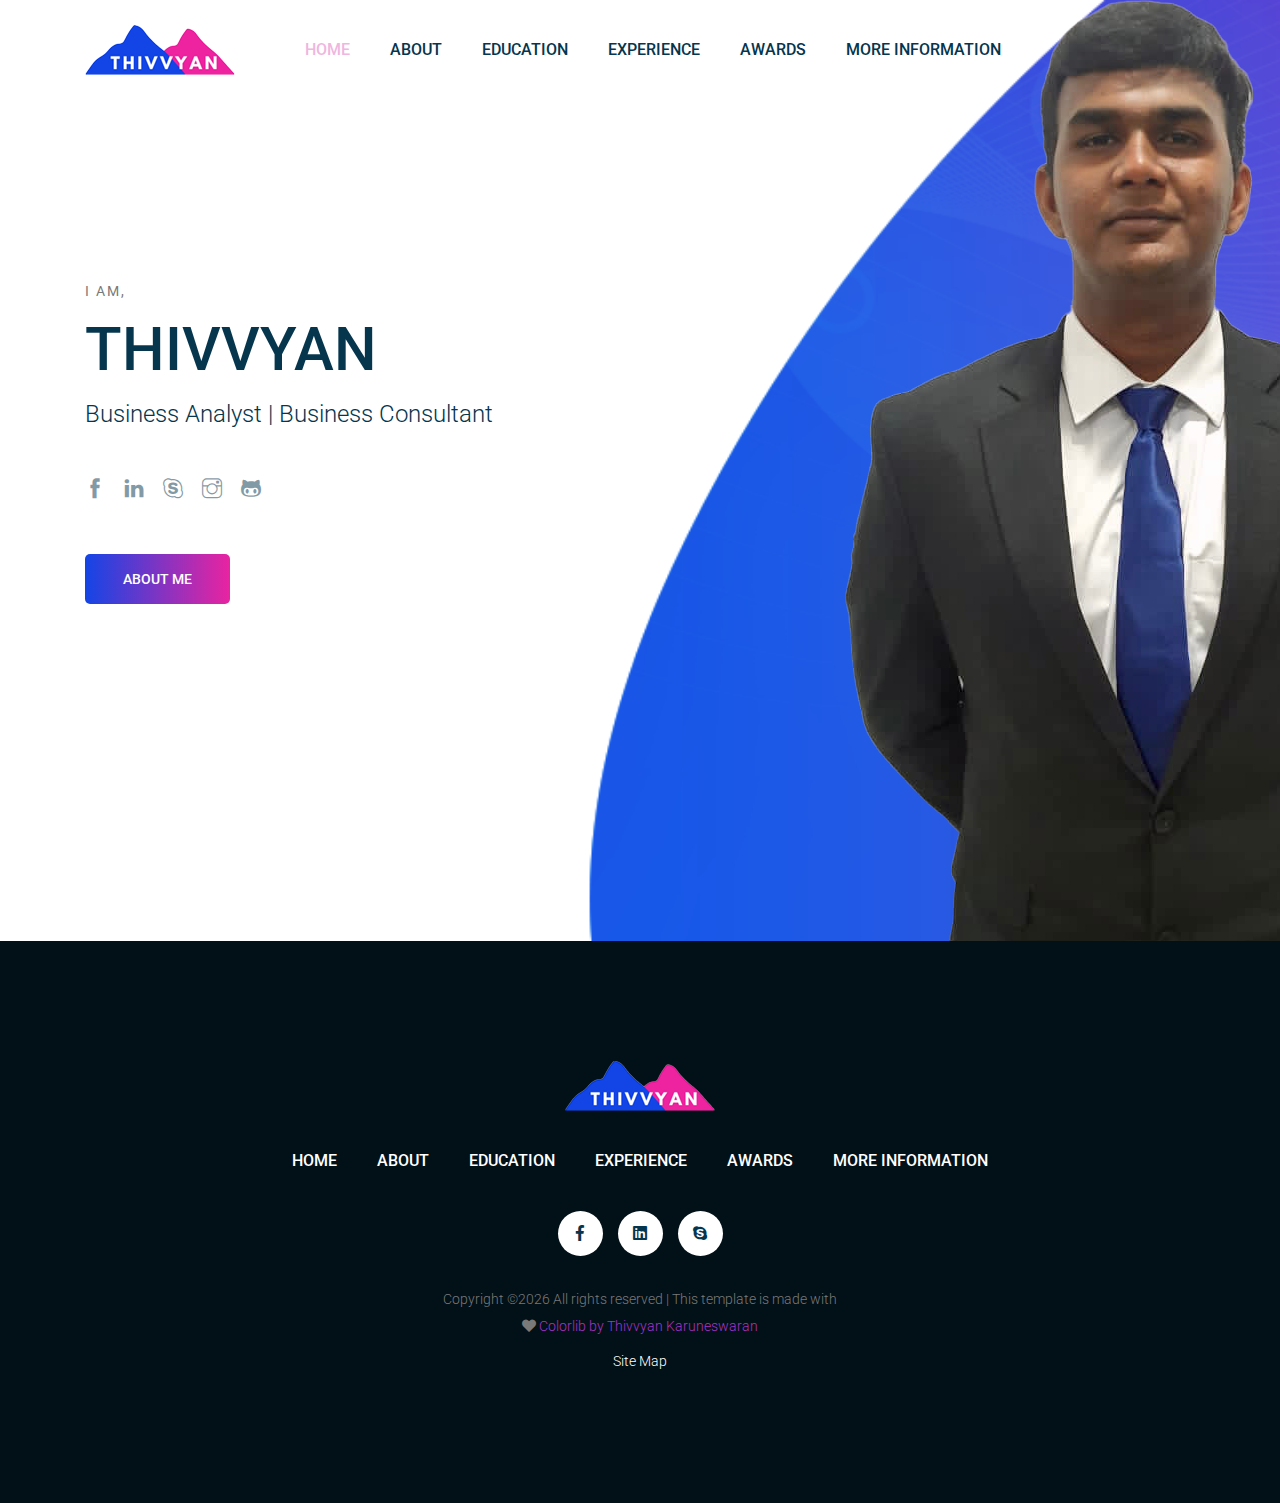
==== commit 9e4c1c34: "Add internal link" ====
--- a/index.html
+++ b/index.html
@@ -2,8 +2,8 @@
 <html lang="en">
 
 <head>
-	<!-- Requireds earch console meta tag -->
-	<meta name="google-site-verification" content="LrxgaMDWUd_dvvK427v0qkoRibgw0mQoBHyIVSUw37Q" />
+	<!-- Required search console meta tag -->
+	<meta name="google-site-verification" content="ygsE4V-NN3ClDPq5UP8ejxtPYUfDxCoglwyEF36kwig" />
 
 	<!-- Meta Description Tag -->
 	<meta name="description" content="An aspiring business analyst from Sri Lanka. An IT/Business graduate from University of Westminster"/>
@@ -29,6 +29,7 @@
 	<!-- main css -->
 	<link rel="stylesheet" href="css/style.css">
 	
+
 
 <meta name="viewport" content="width=device-width, initial-scale=1">
 <style>
@@ -55,7 +56,15 @@
   background-color: #555;
 }
 </style>
-
+<!-- Global site tag (gtag.js) - Google Analytics -->
+<script async src="https://www.googletagmanager.com/gtag/js?id=G-TWLP0FGEZ6"></script>
+<script>
+  window.dataLayer = window.dataLayer || [];
+  function gtag(){dataLayer.push(arguments);}
+  gtag('js', new Date());
+
+  gtag('config', 'G-TWLP0FGEZ6');
+</script>
 </head>
 
 <body>
@@ -131,7 +140,7 @@
 								<a href="https://www.instagram.com/thivvyan/"><i class="ti-instagram"></i></a>
 								<a href="https://github.com/thivvyan"><i class="ti-github"></i></a>
 							</div>
-							<a class="primary_btn" href="moreinfo.html"><span>Get In Touch</span></a>
+							<a class="primary_btn" href="about.html"><span>About Me</span></a>
 							<br>
 							<br>
 							<br>
